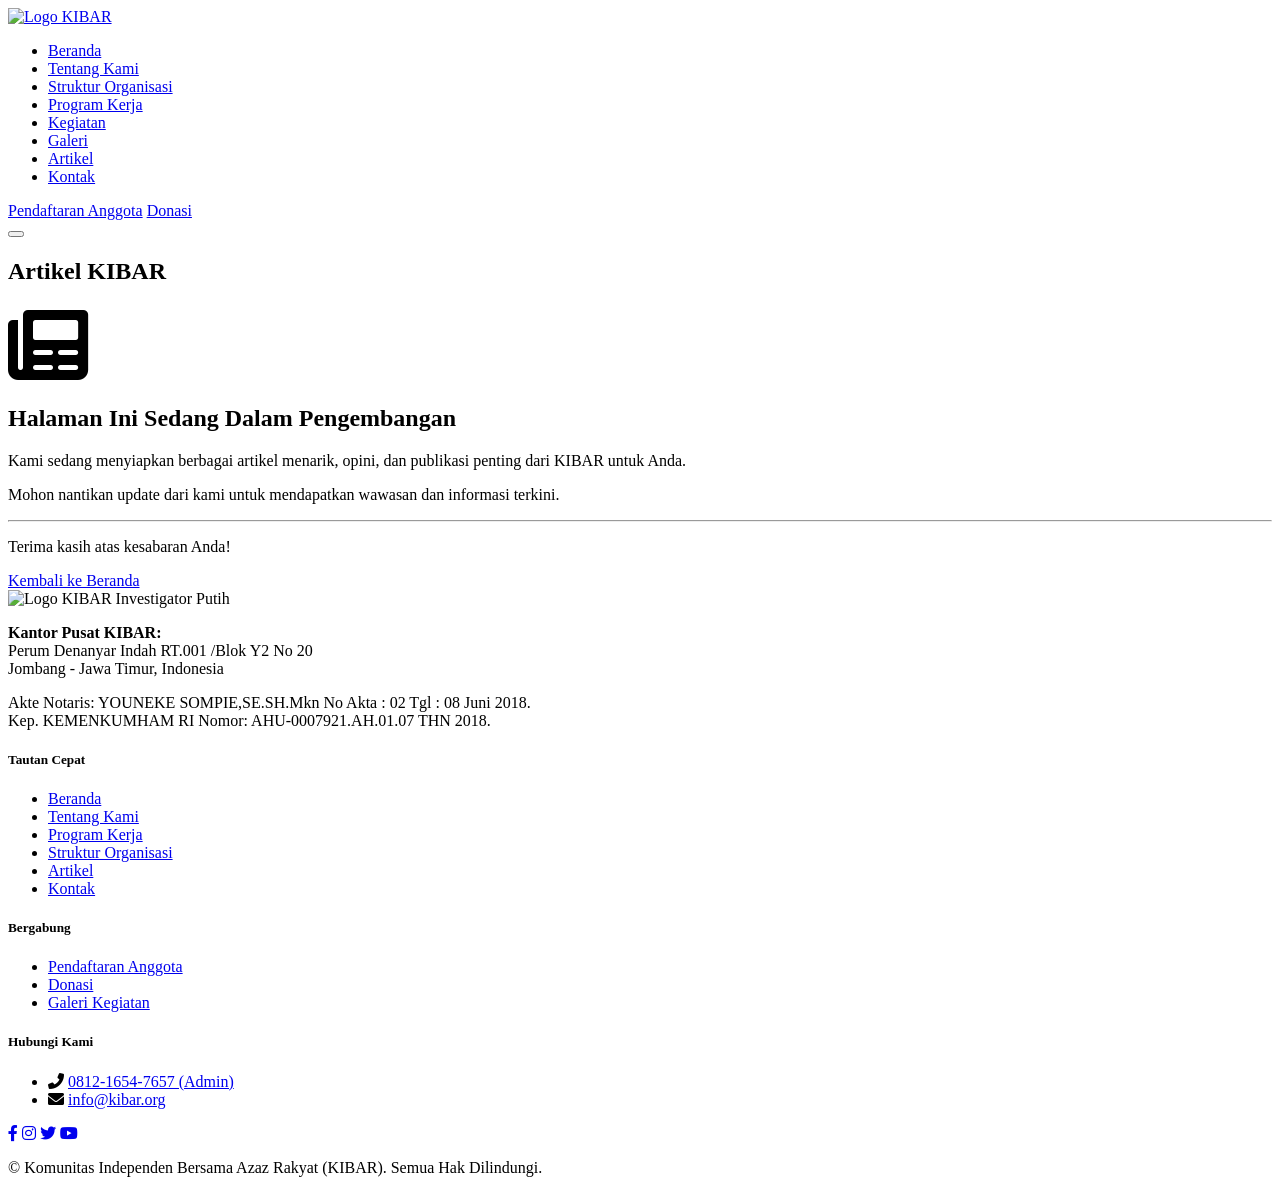
==== artikel.html @ 810286e6 "Add files via upload" ====
<!DOCTYPE html>
<html lang="id">
<head>
    <meta charset="UTF-8">
    <meta name="viewport" content="width=device-width, initial-scale=1.0">
    <title>Artikel KIBAR - (Segera Hadir)</title>
    <meta name="description" content="Halaman Artikel KIBAR akan segera diisi dengan tulisan, opini, dan publikasi terkait isu-isu strategis dan kegiatan kami.">
    <meta name="keywords" content="Artikel KIBAR, Publikasi KIBAR, Opini KIBAR, Berita Ormas, Segera Hadir">
    
    <!-- Google Fonts -->
    <link href="https://fonts.googleapis.com/css2?family=Montserrat:wght@700;800&family=Open+Sans:wght@400;600;700&display=swap" rel="stylesheet">
    <!-- Font Awesome untuk Ikon -->
    <link rel="stylesheet" href="https://cdnjs.cloudflare.com/ajax/libs/font-awesome/6.0.0-beta3/css/all.min.css">
    
    <!-- Style Kustom Anda -->
    <link rel="stylesheet" href="css/style.css">
    
    <!-- Favicon -->
    <link rel="icon" href="images/logo/kibar-favicon.png" type="image/png"> 
</head>
<body>
    <header class="site-header">
        <div class="container header-container">
            <div class="logo">
                <a href="index.html">
                    <img src="images/logo/logo-kibar.webp" alt="Logo KIBAR">
                </a>
            </div>
            <nav class="main-navigation">
                <ul>
                    <li><a href="index.html">Beranda</a></li>
                    <li><a href="tentang-kami.html">Tentang Kami</a></li>
                    <li><a href="struktur-organisasi.html">Struktur Organisasi</a></li>
                    <li><a href="program-kerja.html">Program Kerja</a></li>
                    <li><a href="kegiatan.html">Kegiatan</a></li>
                    <li><a href="galeri.html">Galeri</a></li>
                    <li><a href="artikel.html" class="active">Artikel</a></li>
                    <li><a href="kontak.html">Kontak</a></li>
                </ul>
            </nav>
            <div class="header-actions">
                <a href="pendaftaran.html" class="btn btn-primary">Pendaftaran Anggota</a>
                <a href="donasi.html" class="btn btn-secondary">Donasi</a>
            </div>
            <button class="mobile-menu-toggle" aria-label="Toggle Menu" aria-expanded="false">
                <span class="hamburger-bar"></span>
                <span class="hamburger-bar"></span>
                <span class="hamburger-bar"></span>
            </button>
        </div>
    </header>

    <main>
        <section class="page-banner-section">
            <div class="container">
                <h1 class="page-title">Artikel KIBAR</h1>
            </div>
        </section>

        <section class="coming-soon-section section-padding">
            <div class="container text-center">
                <div class="coming-soon-content">
                    <i class="fas fa-newspaper fa-5x kibar-gold-icon mb-4"></i> 
                    <h2>Halaman Ini Sedang Dalam Pengembangan</h2>
                    <p class="lead">Kami sedang menyiapkan berbagai artikel menarik, opini, dan publikasi penting dari KIBAR untuk Anda.</p>
                    <p>Mohon nantikan update dari kami untuk mendapatkan wawasan dan informasi terkini.</p>
                    <hr class="my-4">
                    <p>Terima kasih atas kesabaran Anda!</p>
                    <a href="index.html" class="btn btn-primary mt-4">Kembali ke Beranda</a>
                </div>
            </div>
        </section>
    </main>

    <footer class="site-footer section-padding-top">
        <!-- Konten Footer sama seperti di index.html -->
        <div class="container">
            <div class="row">
                <div class="col-lg-4 col-md-12 footer-col footer-about">
                    <img src="images/slogan-kibar.webp" alt="Logo KIBAR Investigator Putih" class="footer-logo">
                    <p class="footer-address">
                        <strong>Kantor Pusat KIBAR:</strong><br>
                        Perum Denanyar Indah RT.001 /Blok Y2 No 20<br>
                        Jombang - Jawa Timur, Indonesia
                    </p>
                     <p class="footer-legal-info">
                        Akte Notaris: YOUNEKE SOMPIE,SE.SH.Mkn No Akta : 02 Tgl : 08 Juni 2018.<br>
                        Kep. KEMENKUMHAM RI Nomor: AHU-0007921.AH.01.07 THN 2018.
                    </p>
                </div>
                <div class="col-lg-2 col-md-4 col-6 footer-col">
                    <h5 class="footer-widget-title">Tautan Cepat</h5>
                    <ul class="footer-links">
                        <li><a href="index.html">Beranda</a></li>
                        <li><a href="tentang-kami.html">Tentang Kami</a></li>
                        <li><a href="program-kerja.html">Program Kerja</a></li>
                        <li><a href="struktur-organisasi.html">Struktur Organisasi</a></li>
                        <li><a href="artikel.html">Artikel</a></li>
                        <li><a href="kontak.html">Kontak</a></li>
                    </ul>
                </div>
                <div class="col-lg-3 col-md-4 col-6 footer-col">
                     <h5 class="footer-widget-title">Bergabung</h5>
                     <ul class="footer-links">
                        <li><a href="pendaftaran.html">Pendaftaran Anggota</a></li>
                        <li><a href="donasi.html">Donasi</a></li>
                        <li><a href="galeri.html">Galeri Kegiatan</a></li>
                    </ul>
                </div>
                <div class="col-lg-3 col-md-4 col-12 footer-col">
                    <h5 class="footer-widget-title">Hubungi Kami</h5>
                    <ul class="footer-contact-info">
                        <li><i class="fas fa-phone-alt"></i> <a href="https://wa.me/6281216547657">0812-1654-7657 (Admin)</a></li> 
                        <li><i class="fas fa-envelope"></i> <a href="mailto:info@kibar.org">info@kibar.org</a></li>
                    </ul>
                    <div class="footer-social-icons">
                        <a href="#" aria-label="Facebook KIBAR" target="_blank" rel="noopener noreferrer"><i class="fab fa-facebook-f"></i></a>
                        <a href="#" aria-label="Instagram KIBAR" target="_blank" rel="noopener noreferrer"><i class="fab fa-instagram"></i></a>
                        <a href="#" aria-label="Twitter KIBAR" target="_blank" rel="noopener noreferrer"><i class="fab fa-twitter"></i></a>
                        <a href="#" aria-label="YouTube KIBAR" target="_blank" rel="noopener noreferrer"><i class="fab fa-youtube"></i></a>
                    </div>
                </div>
            </div>
        </div>
        <div class="footer-bottom">
            <div class="container">
                <p class="text-center">© <span id="currentYear"></span> Komunitas Independen Bersama Azaz Rakyat (KIBAR). Semua Hak Dilindungi.</p>
            </div>
        </div>
    </footer>

    <script src="js/script.js"></script>
</body>
</html>
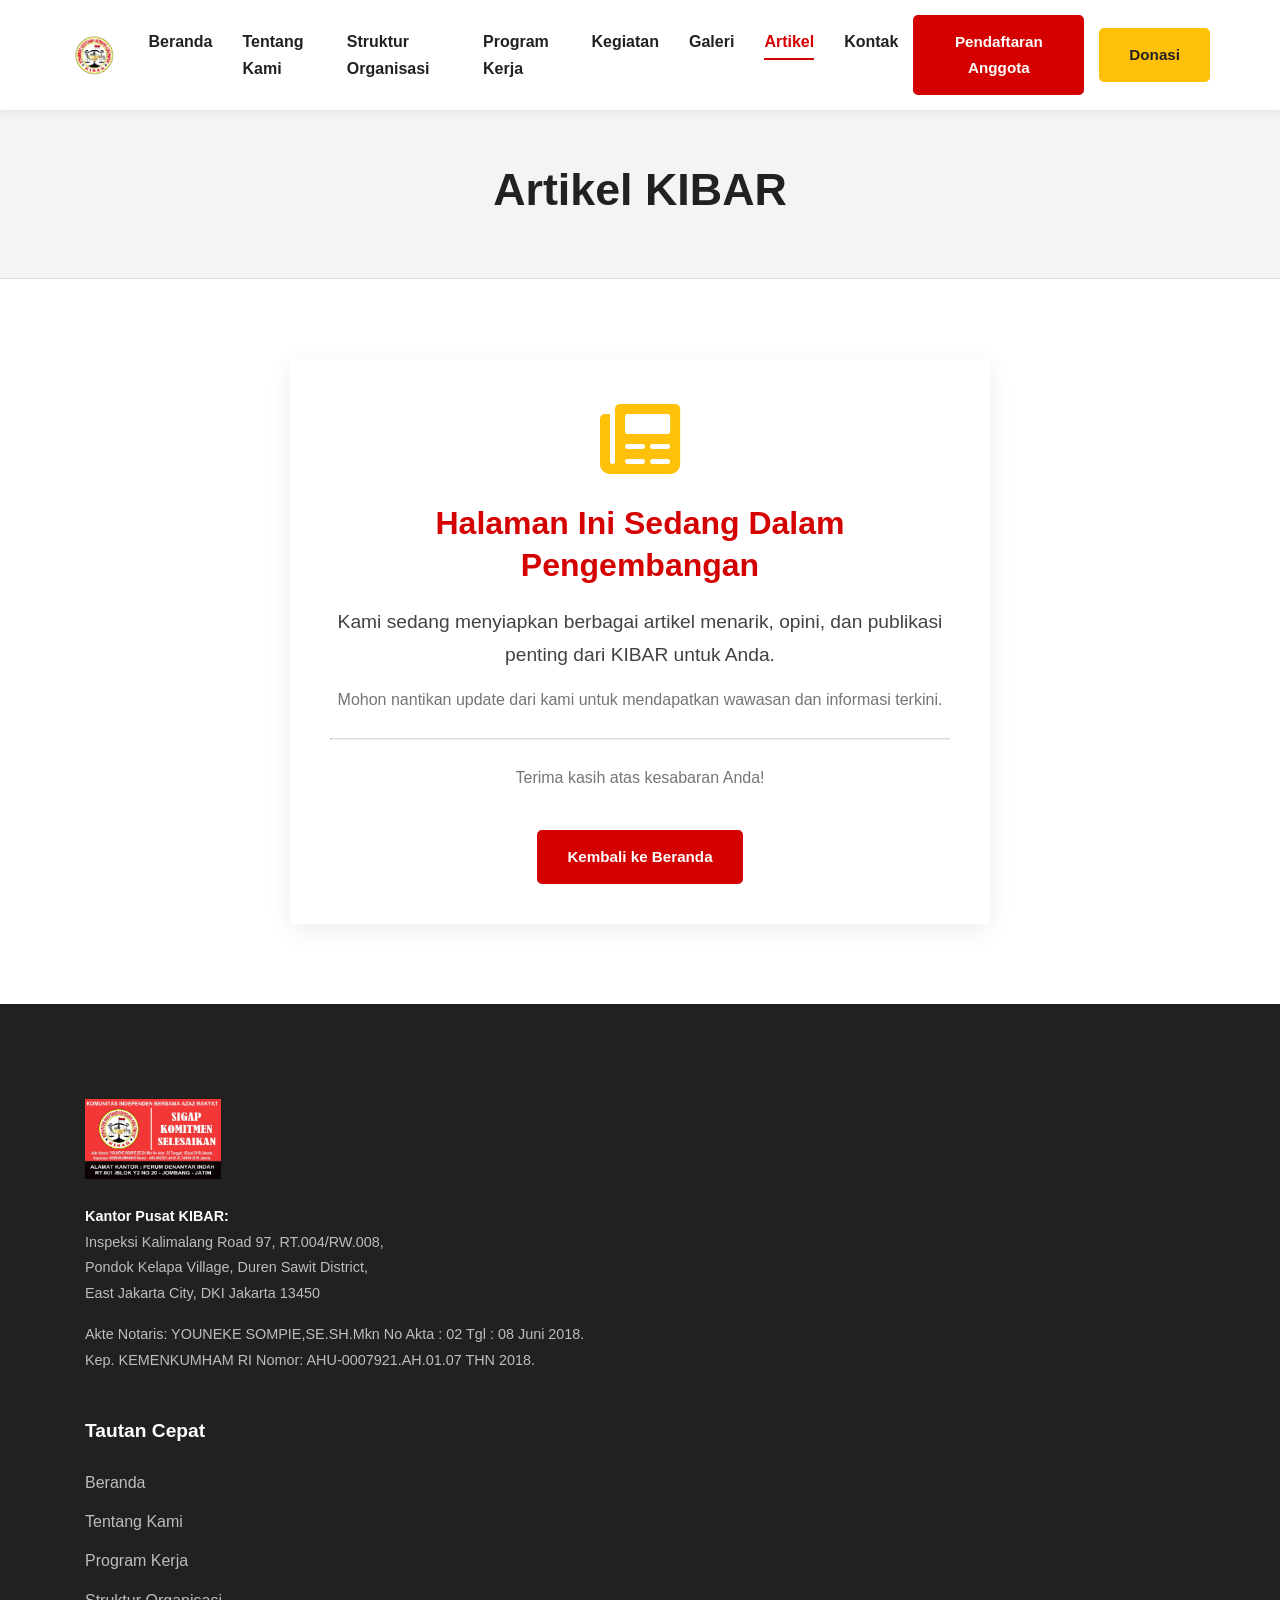
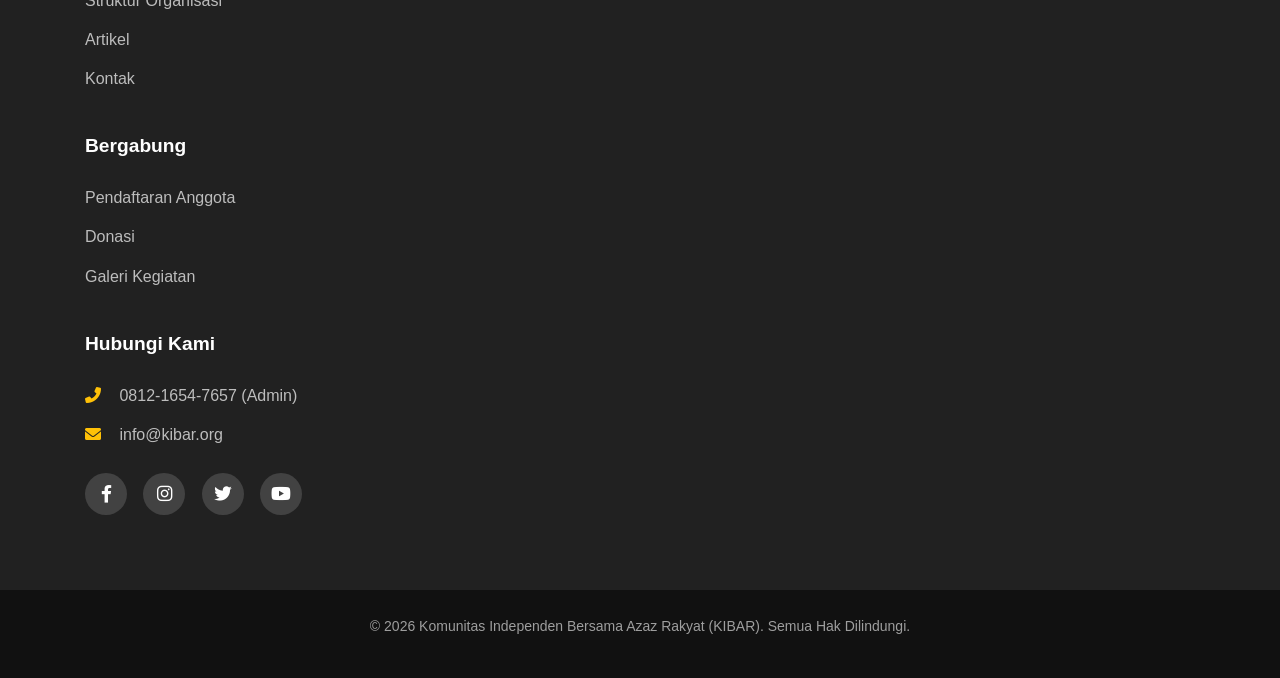
==== commit e2edda94: "Improve responsive design and add mobile optimizations" ====
--- a/artikel.html
+++ b/artikel.html
@@ -80,8 +80,9 @@
                     <img src="images/slogan-kibar.webp" alt="Logo KIBAR Investigator Putih" class="footer-logo">
                     <p class="footer-address">
                         <strong>Kantor Pusat KIBAR:</strong><br>
-                        Perum Denanyar Indah RT.001 /Blok Y2 No 20<br>
-                        Jombang - Jawa Timur, Indonesia
+                        Inspeksi Kalimalang Road 97, RT.004/RW.008,<br>
+                        Pondok Kelapa Village, Duren Sawit District,<br>
+                        East Jakarta City, DKI Jakarta 13450
                     </p>
                      <p class="footer-legal-info">
                         Akte Notaris: YOUNEKE SOMPIE,SE.SH.Mkn No Akta : 02 Tgl : 08 Juni 2018.<br>
--- a/css/style.css
+++ b/css/style.css
@@ -0,0 +1,1511 @@
+/* Global Resets & Variables */
+:root {
+    --kibar-red: #D50000;
+    --kibar-red-darker: #B80000; /* Untuk hover .btn-primary */
+    --kibar-gold: #FFC107;
+    --kibar-gold-rgb: 255, 193, 7; /* RGB untuk --kibar-gold, dipakai di box-shadow */
+    --kibar-gold-darker: #E0A800; /* Untuk hover .btn-secondary */
+    --kibar-black: #212121;
+    --kibar-dark-gray: #424242;
+    --kibar-medium-gray: #757575;
+    --kibar-light-gray: #f4f4f4;
+    --kibar-white: #FFFFFF;--kibar-red-rgb: 213, 0, 0; /* RGB untuk --kibar-red */
+
+    --font-heading: 'Montserrat', sans-serif;
+    --font-body: 'Open Sans', sans-serif;
+
+    --container-width: 1170px;
+    --border-radius: 5px;
+}
+
+*,
+*::before,
+*::after {
+    box-sizing: border-box;
+    margin: 0;
+    padding: 0;
+}
+
+html {
+    scroll-behavior: smooth;
+}
+
+body {
+    font-family: var(--font-body);
+    line-height: 1.7;
+    color: var(--kibar-dark-gray);
+    background-color: var(--kibar-white);
+    font-size: 16px;
+}
+
+h1, h2, h3, h4, h5, h6 {
+    font-family: var(--font-heading);
+    color: var(--kibar-black);
+    line-height: 1.3;
+    margin-bottom: 0.75em;
+}
+
+h1 { font-size: 3rem; }
+h2 { font-size: 2.25rem; } /* Section Title */
+h3 { font-size: 1.75rem; } /* Post Card Title */
+h4 { font-size: 1.25rem; } /* Subsection Title, Leader Name */
+
+p {
+    margin-bottom: 1em;
+}
+
+a {
+    color: var(--kibar-red);
+    text-decoration: none;
+    transition: color 0.3s ease;
+}
+a:hover {
+    color: var(--kibar-red-darker); /* Menggunakan variabel warna lebih gelap */
+    text-decoration: underline;
+}
+
+img {
+    max-width: 100%;
+    height: auto;
+    display: block;
+}
+
+ul {
+    list-style: none;
+}
+
+/* Utility Classes */
+.container {
+    width: 100%;
+    max-width: var(--container-width);
+    margin: 0 auto;
+    padding: 0 15px;
+}
+
+/* Flexbox-based Responsive Grid System */
+.row {
+    display: flex;
+    flex-wrap: wrap;
+    margin-left: -15px;
+    margin-right: -15px;
+}
+
+.row > [class*="col-"] {
+    padding-left: 15px;
+    padding-right: 15px;
+    width: 100%;
+}
+
+/* Desktop Grid (default) */
+.col-lg-8 { width: 66.666667%; }
+.col-lg-7 { width: 58.333333%; }
+.col-lg-5 { width: 41.666667%; }
+.col-lg-4 { width: 33.333333%; }
+.col-lg-3 { width: 25%; }
+.col-lg-2 { width: 16.666667%; }
+
+.col-md-7 { width: 58.333333%; }
+.col-md-6 { width: 50%; }
+.col-md-5 { width: 41.666667%; }
+.col-md-4 { width: 33.333333%; }
+
+.col-12 { width: 100%; }
+.col-6 { width: 50%; }
+
+/* Helper classes */
+.justify-content-center { justify-content: center; }
+
+.section-padding {
+    padding: 80px 0;
+}
+.section-padding-top {
+    padding-top: 80px;
+}
+
+.text-center {
+    text-align: center;
+}
+
+.kibar-gold-icon {
+    color: var(--kibar-gold) !important;
+}
+
+.mt-3 { margin-top: 20px !important; }
+.mt-4 { margin-top: 30px !important; }
+.mr-2 { margin-right: 10px !important; }
+
+.btn {
+    display: inline-block;
+    padding: 12px 28px;
+    font-family: var(--font-heading);
+    font-weight: 700;
+    text-align: center;
+    vertical-align: middle;
+    cursor: pointer;
+    border: 2px solid transparent;
+    border-radius: var(--border-radius);
+    transition: all 0.3s ease;
+    font-size: 0.95rem;
+    text-decoration: none !important;
+}
+.btn:hover {
+    transform: translateY(-2px);
+    box-shadow: 0 4px 10px rgba(0,0,0,0.1);
+}
+
+.btn-primary {
+    background-color: var(--kibar-red);
+    color: var(--kibar-white);
+    border-color: var(--kibar-red);
+}
+.btn-primary:hover {
+    background-color: var(--kibar-red-darker); /* PERBAIKAN */
+    border-color: var(--kibar-red-darker);   /* PERBAIKAN */
+    color: var(--kibar-white);
+}
+
+.btn-secondary {
+    background-color: var(--kibar-gold);
+    color: var(--kibar-black);
+    border-color: var(--kibar-gold);
+}
+.btn-secondary:hover {
+    background-color: var(--kibar-gold-darker); /* PERBAIKAN */
+    border-color: var(--kibar-gold-darker);   /* PERBAIKAN */
+    color: var(--kibar-black);
+}
+
+.btn-outline-light {
+    background-color: transparent;
+    color: var(--kibar-white);
+    border-color: var(--kibar-white);
+}
+.btn-outline-light:hover {
+    background-color: var(--kibar-white);
+    color: var(--kibar-black);
+}
+
+.btn-outline-primary {
+    background-color: transparent;
+    color: var(--kibar-red);
+    border-color: var(--kibar-red);
+}
+.btn-outline-primary:hover {
+    background-color: var(--kibar-red);
+    color: var(--kibar-white);
+}
+
+.btn-lg {
+    padding: 15px 35px;
+    font-size: 1.1rem;
+}
+
+/* Header */
+.site-header {
+    background-color: var(--kibar-white);
+    padding: 15px 0;
+    box-shadow: 0 2px 10px rgba(0,0,0,0.08);
+    position: sticky;
+    top: 0;
+    z-index: 1000;
+    width: 100%;
+}
+
+.header-container {
+    display: flex;
+    justify-content: space-between;
+    align-items: center;
+}
+
+.logo img {
+    max-height: 55px;
+}
+
+.main-navigation ul {
+    display: flex;
+}
+.main-navigation ul li {
+    margin-left: 30px;
+}
+.main-navigation ul li a {
+    color: var(--kibar-black);
+    font-weight: 600;
+    padding-bottom: 8px;
+    border-bottom: 2px solid transparent;
+    text-decoration: none;
+}
+.main-navigation ul li a:hover,
+.main-navigation ul li a.active {
+    color: var(--kibar-red);
+    border-bottom-color: var(--kibar-red);
+}
+
+.header-actions {
+    display: flex;
+    align-items: center;
+}
+.header-actions .btn {
+    margin-left: 15px;
+}
+
+.mobile-menu-toggle {
+    display: none;
+    background: none;
+    border: none;
+    cursor: pointer;
+    padding: 10px;
+}
+.hamburger-bar {
+    display: block;
+    width: 25px;
+    height: 3px;
+    background-color: var(--kibar-black);
+    margin: 5px 0;
+    transition: all 0.3s ease;
+}
+
+/* Hero Section */
+.hero-section {
+    background-image: url('../images/banner/hero-background.png');
+    background-size: cover;
+    background-position: center;
+    background-repeat: no-repeat;
+    height: 90vh;
+    min-height: 550px;
+    position: relative;
+    display: flex;
+    align-items: center;
+    justify-content: center;
+    text-align: center;
+    color: var(--kibar-white);
+}
+.hero-overlay {
+    position: absolute;
+    top: 0;
+    left: 0;
+    width: 100%;
+    height: 100%;
+    background-color: rgba(0, 0, 0, 0.6);
+    z-index: 1;
+}
+.hero-content {
+    position: relative;
+    z-index: 2;
+    padding: 20px;
+}
+.hero-title {
+    font-size: 3.5rem;
+    font-weight: 800;
+    margin-bottom: 25px;
+    line-height: 1.2;
+    color: var(--kibar-white);
+    text-shadow: 2px 2px 4px rgba(0,0,0,0.3);
+    text-transform: uppercase;
+    letter-spacing: 2px;
+}
+.hero-subtitle {
+    font-size: 1.25rem;
+    margin-bottom: 40px;
+    max-width: 750px;
+    margin-left: auto;
+    margin-right: auto;
+    line-height: 1.8;
+    color: rgba(255,255,255,0.9);
+}
+.hero-actions .btn {
+    margin: 0 10px;
+}
+
+/* About Short Section */
+.section-title {
+    font-size: 2.25rem;
+    color: var(--kibar-black);
+    margin-bottom: 50px;
+}
+.section-title.text-center {
+    margin-bottom: 60px;
+}
+.section-title.highlight {
+    color: var(--kibar-red);
+}
+
+.about-short-section {
+    background-color: var(--kibar-light-gray);
+}
+.row {
+    display: flex;
+    flex-wrap: wrap;
+    margin-left: -15px;
+    margin-right: -15px;
+}
+.col-md-7, .col-md-5, .col-lg-4, .col-md-6, .col-lg-2, .col-lg-3 {
+    padding-left: 15px;
+    padding-right: 15px;
+    margin-bottom: 30px;
+}
+.col-md-7 { width: calc(58.333333% - 30px); margin: 15px;}
+.col-md-5 { width: calc(41.666667% - 30px); margin: 15px;}
+
+
+.about-short-text p {
+    font-size: 1.05rem;
+}
+.subsection-title {
+    font-size: 1.5rem;
+    font-weight: 700;
+    margin-bottom: 25px;
+}
+.focus-list {
+    padding-left: 0;
+}
+.focus-list li {
+    display: flex;
+    align-items: center;
+    margin-bottom: 20px;
+    font-size: 1.05rem;
+}
+.focus-list i {
+    font-size: 1.5rem;
+    margin-right: 15px;
+    width: 30px;
+    text-align: center;
+}
+
+/* Key Leaders Section */
+.key-leaders-section {
+    background-color: var(--kibar-white);
+}
+.row.justify-content-center {
+    justify-content: center;
+}
+.col-lg-4 { width: calc(33.333333% - 30px); margin: 15px;}
+
+.leader-card {
+    background-color: var(--kibar-white);
+    border-radius: var(--border-radius);
+    box-shadow: 0 5px 20px rgba(0,0,0,0.07);
+    padding: 35px 30px;
+    text-align: center;
+    transition: transform 0.3s ease, box-shadow 0.3s ease;
+    height: 100%;
+}
+.leader-card:hover {
+    transform: translateY(-8px);
+    box-shadow: 0 10px 25px rgba(0,0,0,0.1);
+}
+.leader-photo {
+    width: 160px;
+    height: 160px;
+    border-radius: 50%;
+    overflow: hidden;
+    margin: 0 auto 25px auto;
+    border: 4px solid var(--kibar-gold);
+    box-shadow: 0 0 15px rgba(var(--kibar-gold-rgb), 0.5); /* PERBAIKAN: Menggunakan variabel RGB */
+}
+.leader-photo img {
+    width: 100%;
+    height: 100%;
+    object-fit: cover;
+}
+.leader-photo img.foto-ketum-adjusted {
+    object-position: center 20%;
+}
+.leader-photo img.foto-sekjen-adjusted {
+    object-position: center 10%;
+}
+.leader-name {
+    font-size: 1.4rem;
+    margin-bottom: 8px;
+    color: var(--kibar-black);
+}
+.leader-title {
+    font-size: 1rem;
+    color: var(--kibar-medium-gray);
+    margin-bottom: 0;
+}
+
+/* Latest Posts Section */
+.latest-posts-section {
+    background-color: var(--kibar-light-gray);
+}
+.post-card {
+    background-color: var(--kibar-white);
+    border-radius: var(--border-radius);
+    box-shadow: 0 5px 15px rgba(0,0,0,0.06);
+    overflow: hidden;
+    display: flex;
+    flex-direction: column;
+    height: 100%;
+    transition: transform 0.3s ease, box-shadow 0.3s ease;
+}
+.post-card:hover {
+    transform: translateY(-6px);
+    box-shadow: 0 8px 20px rgba(0,0,0,0.09);
+}
+.post-card-image-link {}
+.post-card-image {
+    width: 100%;
+    height: 220px;
+    object-fit: cover;
+}
+.post-card-content {
+    padding: 25px;
+    flex-grow: 1;
+    display: flex;
+    flex-direction: column;
+}
+.post-card-meta {
+    font-size: 0.875rem;
+    color: var(--kibar-medium-gray);
+    margin-bottom: 12px;
+}
+.post-card-category {
+    font-weight: 600;
+    color: var(--kibar-gold);
+}
+.post-card-title {
+    font-size: 1.3rem;
+    font-weight: 700;
+    color: var(--kibar-black);
+    margin-bottom: 12px;
+    line-height: 1.4;
+}
+.post-card-title a { color: inherit; }
+.post-card-title a:hover { color: var(--kibar-red); text-decoration: none; }
+.post-card-excerpt {
+    font-size: 0.95rem;
+    color: var(--kibar-dark-gray);
+    margin-bottom: 20px;
+    flex-grow: 1;
+}
+.post-card-readmore {
+    font-weight: 700;
+    color: var(--kibar-red);
+    text-decoration: none;
+    align-self: flex-start;
+}
+.post-card-readmore:hover {
+    text-decoration: underline;
+}
+
+/* Partners Section */
+.partners-section {
+    background-color: var(--kibar-white);
+}
+.partner-carousel {
+    /* Properti flexbox dikomentari/dihapus agar Tiny Slider mengambil alih */
+    /* display: flex; */
+    /* flex-wrap: wrap; */
+    /* justify-content: center; */
+    /* align-items: center; */
+    /* gap: 50px; */ /* Jarak akan diatur oleh 'gutter' Tiny Slider */
+}
+.partner-logo-slide img {
+    max-height: 70px;
+    max-width: 160px;
+    opacity: 0.65;
+    filter: grayscale(80%);
+    transition: all 0.3s ease;
+    margin: 0 auto; /* Agar logo di tengah jika lebar slide lebih besar dari logo */
+}
+.partner-logo-slide img:hover {
+    opacity: 1;
+    filter: grayscale(0%);
+    transform: scale(1.05);
+}
+
+/* Footer */
+.site-footer {
+    background-color: var(--kibar-black);
+    color: #BDBDBD;
+    padding-bottom: 0;
+}
+.col-lg-2 { width: calc(16.666667% - 30px); margin: 15px;}
+.col-lg-3 { width: calc(25% - 30px); margin: 15px;}
+.col-md-12 { width: calc(100% - 30px); margin: 15px;}
+
+.footer-logo {
+    max-height: 80px;
+    margin-bottom: 25px;
+}
+.footer-about p, .footer-address, .footer-legal-info {
+    font-size: 0.9rem;
+    line-height: 1.8;
+    margin-bottom: 15px;
+}
+.footer-address strong { color: var(--kibar-white); }
+.footer-widget-title {
+    font-size: 1.2rem;
+    color: var(--kibar-white);
+    margin-bottom: 25px;
+    font-weight: 700;
+}
+.footer-links, .footer-contact-info { padding-left: 0; }
+.footer-links li, .footer-contact-info li { margin-bottom: 12px; }
+.footer-links li a, .footer-contact-info li a {
+    color: #BDBDBD;
+    text-decoration: none;
+}
+.footer-links li a:hover, .footer-contact-info li a:hover {
+    color: var(--kibar-gold);
+    text-decoration: none;
+}
+.footer-contact-info i {
+    margin-right: 10px;
+    color: var(--kibar-gold);
+    width: 20px;
+}
+.footer-social-icons { margin-top: 25px; }
+.footer-social-icons a {
+    display: inline-flex;
+    justify-content: center;
+    align-items: center;
+    width: 42px;
+    height: 42px;
+    border-radius: 50%;
+    background-color: var(--kibar-dark-gray);
+    color: var(--kibar-white);
+    margin-right: 12px;
+    font-size: 1.1rem;
+    transition: background-color 0.3s ease, transform 0.3s ease;
+    text-decoration: none;
+}
+.footer-social-icons a:hover {
+    background-color: var(--kibar-red);
+    transform: translateY(-3px);
+}
+.footer-bottom {
+    background-color: #111111;
+    padding: 25px 0;
+    margin-top: 60px;
+    font-size: 0.875rem;
+    color: #9E9E9E;
+}
+/*--------------------------------------------------------------
+# Halaman Tentang Kami & Konten Umum Halaman Dalam
+--------------------------------------------------------------*/
+.page-banner-section {
+    background-color: var(--kibar-light-gray); /* Atau warna lain / gambar banner */
+    padding: 50px 0;
+    text-align: center;
+    border-bottom: 1px solid #e0e0e0;
+}
+
+.page-banner-section .page-title {
+    font-size: 2.8rem;
+    color: var(--kibar-black);
+    margin-bottom: 10px;
+}
+
+.page-banner-section .page-subtitle {
+    font-size: 1.1rem;
+    color: var(--kibar-medium-gray);
+    margin-bottom: 0;
+}
+/* Penyesuaian untuk .page-banner-section jika ada gambar */
+.page-banner-section .container {
+    display: flex;
+    flex-direction: column;
+    align-items: center;
+}
+
+.page-banner-image {
+    max-width: 100%;
+    height: auto;
+    margin-top: 20px;
+    /* ... (opsional style lain) ... */
+}
+
+.content-section .main-content {
+    padding-right: 30px; /* Memberi jarak dengan sidebar */
+}
+
+.page-content .content-block {
+    margin-bottom: 45px;
+    padding-bottom: 30px;
+    border-bottom: 1px dashed #ddd; /* Pemisah antar blok konten */
+}
+.page-content .content-block:last-child {
+    margin-bottom: 0;
+    padding-bottom: 0;
+    border-bottom: none;
+}
+
+.content-block-title {
+    font-size: 1.8rem; /* Lebih kecil dari section-title utama */
+    color: var(--kibar-red);
+    margin-bottom: 25px;
+    padding-bottom: 10px;
+    border-bottom: 2px solid var(--kibar-gold);
+    display: inline-block;
+}
+
+.content-block p,
+.content-block ul li {
+    font-size: 1rem;
+    line-height: 1.8;
+    color: var(--kibar-dark-gray);
+}
+.content-block ul {
+    list-style: disc;
+    padding-left: 25px;
+    margin-top: 15px;
+}
+.content-block ul li {
+    margin-bottom: 8px;
+}
+
+.placeholder-content {
+    background-color: #f9f9f9;
+    border-left: 4px solid var(--kibar-gold);
+    padding: 20px;
+    border-radius: var(--border-radius);
+}
+.placeholder-content p.text-muted {
+    font-size: 0.9rem;
+}
+
+.core-values {
+    display: flex;
+    flex-wrap: wrap;
+    gap: 30px; /* Jarak antar item nilai inti */
+    margin-top: 20px;
+}
+.value-item {
+    flex: 1;
+    min-width: 250px; /* Agar tidak terlalu kecil di layar besar */
+    text-align: center;
+    padding: 25px;
+    background-color: var(--kibar-light-gray);
+    border-radius: var(--border-radius);
+    border: 1px solid #e0e0e0;
+}
+.value-item i {
+    font-size: 2.5rem;
+    margin-bottom: 15px;
+    display: block;
+}
+.kibar-red-icon { /* Jika ingin ikon nilai inti berwarna merah */
+    color: var(--kibar-red);
+}
+.value-item h3 {
+    font-size: 1.4rem;
+    color: var(--kibar-black);
+    margin-bottom: 10px;
+}
+.value-item p {
+    font-size: 0.95rem;
+    color: var(--kibar-medium-gray);
+    margin-bottom: 0;
+}
+/*--------------------------------------------------------------
+# Halaman Coming Soon
+--------------------------------------------------------------*/
+.coming-soon-section {
+    min-height: 60vh; /* Memberi tinggi minimal agar konten di tengah layar */
+    display: flex;
+    align-items: center;
+    justify-content: center;
+}
+
+.coming-soon-content {
+    background-color: var(--kibar-white); /* Atau var(--kibar-light-gray) jika ingin sedikit beda */
+    padding: 40px;
+    border-radius: var(--border-radius);
+    box-shadow: 0 5px 25px rgba(0,0,0,0.08);
+    max-width: 700px; /* Agar tidak terlalu lebar di layar besar */
+    margin: 0 auto;
+}
+
+.coming-soon-content h2 {
+    font-size: 2rem;
+    color: var(--kibar-red);
+    margin-bottom: 20px;
+}
+
+.coming-soon-content .lead {
+    font-size: 1.2rem;
+    color: var(--kibar-dark-gray);
+    margin-bottom: 15px;
+}
+
+.coming-soon-content p {
+    font-size: 1rem;
+    color: var(--kibar-medium-gray);
+    margin-bottom: 15px;
+}
+
+.coming-soon-content .mb-4 { /* Untuk ikon */
+    margin-bottom: 1.5rem !important;
+}
+
+.coming-soon-content .my-4 { /* Untuk garis <hr> */
+    margin-top: 1.5rem !important;
+    margin-bottom: 1.5rem !important;
+    border-top: 1px solid #ddd;
+}
+
+.coming-soon-content .mt-4 { /* Untuk tombol */
+    margin-top: 1.5rem !important;
+}
+/*--------------------------------------------------------------
+# Halaman Program Kerja
+--------------------------------------------------------------*/
+.program-kerja-section .section-intro {
+    max-width: 800px;
+    margin-left: auto;
+    margin-right: auto;
+}
+.program-kerja-section .section-intro p {
+    font-size: 1.1rem;
+    color: var(--kibar-medium-gray);
+}
+
+.program-cards-container {
+    display: grid;
+    grid-template-columns: repeat(auto-fill, minmax(320px, 1fr)); /* Grid responsif */
+    gap: 30px; /* Jarak antar kartu */
+}
+
+.program-card {
+    background-color: var(--kibar-white);
+    border: 1px solid #e0e0e0;
+    border-radius: var(--border-radius);
+    box-shadow: 0 4px 12px rgba(0,0,0,0.07);
+    display: flex;
+    flex-direction: column;
+    transition: transform 0.3s ease, box-shadow 0.3s ease;
+}
+
+.program-card:hover {
+    transform: translateY(-5px);
+    box-shadow: 0 8px 20px rgba(0,0,0,0.1);
+}
+
+.program-card .card-title {
+    background-color: var(--kibar-red);
+    color: var(--kibar-white);
+    font-size: 1.4rem;
+    padding: 18px 25px;
+    margin-bottom: 0;
+    border-top-left-radius: var(--border-radius);
+    border-top-right-radius: var(--border-radius);
+    font-weight: 700;
+}
+
+.program-card .card-content {
+    padding: 25px;
+    flex-grow: 1; /* Agar konten mengisi ruang kartu */
+}
+
+.program-card .card-content p strong { /* Untuk label "Fungsi:" */
+    color: var(--kibar-black);
+    font-weight: 700;
+}
+.program-card .card-content p {
+    font-size: 0.95rem;
+    line-height: 1.7;
+    margin-bottom: 15px;
+}
+
+.program-card .program-details {
+    margin-top: 20px;
+    padding-top: 20px;
+    border-top: 1px dashed #ddd;
+}
+
+.program-card .program-details h4 {
+    font-size: 1.1rem;
+    color: var(--kibar-black);
+    font-weight: 600;
+    margin-bottom: 10px;
+}
+
+.program-card .program-details ul {
+    list-style: disc;
+    padding-left: 20px;
+    margin-bottom: 20px;
+}
+.program-card .program-details ul li {
+    font-size: 0.9rem;
+    line-height: 1.6;
+    margin-bottom: 6px;
+    color: var(--kibar-dark-gray);
+}
+.program-card .program-details p { /* Untuk program jangka panjang yang bukan list */
+    font-size: 0.9rem;
+    line-height: 1.6;
+    color: var(--kibar-dark-gray);
+}
+/*--------------------------------------------------------------
+# Halaman Kontak
+--------------------------------------------------------------*/
+.contact-section .section-subtitle {
+    font-size: 1.8rem;
+    color: var(--kibar-red);
+    margin-bottom: 30px;
+    padding-bottom: 10px;
+    border-bottom: 2px solid var(--kibar-gold);
+    display: inline-block;
+}
+
+.contact-details .contact-item {
+    display: flex;
+    align-items: flex-start; /* Agar ikon dan teks sejajar atas */
+    margin-bottom: 25px;
+}
+
+.contact-details .contact-icon {
+    font-size: 1.8rem;
+    color: var(--kibar-red);
+    margin-right: 20px;
+    width: 30px; /* Lebar tetap untuk ikon */
+    text-align: center;
+    margin-top: 5px; /* Sedikit turun agar sejajar dengan teks */
+}
+
+.contact-details .contact-text h4 {
+    font-size: 1.1rem;
+    color: var(--kibar-black);
+    margin-bottom: 5px;
+    font-weight: 600;
+}
+
+.contact-details .contact-text p {
+    font-size: 1rem;
+    color: var(--kibar-dark-gray);
+    margin-bottom: 0;
+    line-height: 1.7;
+}
+.contact-details .contact-text p a {
+    color: var(--kibar-dark-gray);
+}
+.contact-details .contact-text p a:hover {
+    color: var(--kibar-red);
+}
+
+.contact-social-icons .subsection-title-sm {
+    font-size: 1.1rem;
+    font-weight: 600;
+    color: var(--kibar-black);
+    margin-bottom: 15px;
+}
+.contact-social-icons a { /* Menggunakan style yang mirip dengan footer */
+    display: inline-flex;
+    justify-content: center;
+    align-items: center;
+    width: 40px;
+    height: 40px;
+    border-radius: 50%;
+    background-color: var(--kibar-light-gray);
+    color: var(--kibar-black);
+    margin-right: 10px;
+    font-size: 1rem;
+    transition: background-color 0.3s ease, color 0.3s ease, transform 0.3s ease;
+    text-decoration: none;
+    border: 1px solid #ddd;
+}
+.contact-social-icons a:hover {
+    background-color: var(--kibar-red);
+    color: var(--kibar-white);
+    transform: translateY(-2px);
+    border-color: var(--kibar-red);
+}
+
+
+/* Formulir Kontak */
+.contact-form .form-group {
+    margin-bottom: 25px;
+}
+.contact-form label {
+    display: block;
+    margin-bottom: 8px;
+    font-weight: 600;
+    color: var(--kibar-black);
+    font-size: 0.95rem;
+}
+.contact-form .required-field {
+    color: var(--kibar-red);
+}
+.contact-form .form-control {
+    width: 100%;
+    padding: 12px 15px;
+    border: 1px solid #ccc;
+    border-radius: var(--border-radius);
+    font-size: 1rem;
+    font-family: var(--font-body);
+    color: var(--kibar-dark-gray);
+    transition: border-color 0.3s ease, box-shadow 0.3s ease;
+}
+.contact-form .form-control:focus {
+    border-color: var(--kibar-red);
+    box-shadow: 0 0 0 0.2rem rgba(var(--kibar-red-rgb, 213, 0, 0), 0.25); /* Tambahkan --kibar-red-rgb di :root jika belum ada */
+    outline: none;
+}
+.contact-form textarea.form-control {
+    resize: vertical; /* Izinkan resize vertikal saja */
+    min-height: 120px;
+}
+.contact-form .text-right { /* Untuk tombol kirim */
+    text-align: right;
+}
+.contact-form .btn-primary {
+    padding: 12px 30px;
+}
+
+/* Untuk Netlify Honeypot */
+.d-none {
+    display: none !important;
+}
+
+/* Peta Responsif */
+.map-responsive-wrapper {
+    overflow: hidden;
+    padding-bottom: 56.25%; /* Rasio aspek 16:9 (tinggi / lebar) */
+    position: relative;
+    height: 0;
+    border-radius: var(--border-radius);
+    box-shadow: 0 4px 15px rgba(0,0,0,0.1);
+}
+.map-responsive-wrapper iframe {
+    left: 0;
+    top: 0;
+    height: 100%;
+    width: 100%;
+    position: absolute;
+}
+
+/* Penyesuaian kolom di contact-section pada layar kecil */
+@media (max-width: 991.98px) {
+    .contact-info-column, .contact-form-column {
+        width: 100%; /* Agar full width di mobile */
+    }
+    .contact-info-column {
+        text-align: center; /* Pusatkan info kontak di mobile */
+    }
+    .contact-details .contact-item {
+        justify-content: center; /* Pusatkan item kontak */
+        text-align: left; /* Teks tetap rata kiri */
+    }
+    .contact-social-icons {
+        text-align: center;
+    }
+}
+
+/* Styling untuk tabel responsif (data-label) */
+@media screen and (max-width: 767.98px) {
+.program-cards-container {
+    grid-template-columns: 1fr; /* 1 kolom di mobile */
+}
+.program-card .card-title {
+    font-size: 1.3rem;
+    padding: 15px 20px;
+}
+.program-card .card-content {
+    padding: 20px;
+}
+
+    /* Khusus untuk kolom "No" jika ingin labelnya tidak terlalu memakan tempat atau berbeda */
+    .program-kerja-table td[data-label="No"] {
+        padding-left: 15px; /* Kurangi padding kiri jika label "No:" pendek */
+        text-align: left; /* Konten nomor rata kiri */
+    }
+    .program-kerja-table td[data-label="No"]::before {
+        width: auto; /* Biarkan lebar label "No:" menyesuaikan isinya */
+        /* Atau jika tidak ingin menampilkan label "No:" sama sekali: display: none; */
+    }
+}
+
+/* Sidebar */
+.sidebar {
+    /* Styling untuk sidebar jika diperlukan lebih lanjut */
+}
+.widget {
+    background-color: var(--kibar-light-gray);
+    padding: 25px;
+    border-radius: var(--border-radius);
+    margin-bottom: 30px;
+    box-shadow: 0 2px 8px rgba(0,0,0,0.05);
+}
+.widget-title {
+    font-size: 1.3rem;
+    color: var(--kibar-black);
+    margin-bottom: 20px;
+    padding-bottom: 10px;
+    border-bottom: 1px solid #ddd;
+}
+.widget ul.styled-list {
+    list-style: none;
+    padding-left: 0;
+}
+.widget ul.styled-list li {
+    padding: 8px 0 8px 25px;
+    position: relative;
+    border-bottom: 1px dashed #e0e0e0;
+    font-size: 0.95rem;
+}
+.widget ul.styled-list li:last-child {
+    border-bottom: none;
+}
+.widget ul.styled-list li::before {
+    content: "\f054"; /* Font Awesome Angle Right */
+    font-family: "Font Awesome 6 Free";
+    font-weight: 900; /* Solid icon */
+    color: var(--kibar-gold);
+    position: absolute;
+    left: 0;
+    top: 50%;
+    transform: translateY(-50%);
+    font-size: 0.8rem;
+}
+.widget .btn-sm { /* Ukuran tombol lebih kecil untuk sidebar */
+    padding: 8px 15px;
+    font-size: 0.85rem;
+}
+
+.legal-basis-list {
+    background-color: #fdfdfd;
+    padding: 30px;
+    border: 1px solid #eee;
+    border-radius: var(--border-radius);
+}
+.legal-basis-list ul {
+    list-style-type: decimal; /* Menggunakan nomor untuk dasar hukum */
+    padding-left: 30px;
+}
+.legal-basis-list ul li {
+    margin-bottom: 10px;
+}
+
+/* Penyesuaian untuk kolom di .content-section pada layar kecil */
+@media (max-width: 991.98px) {
+    .content-section .main-content {
+        padding-right: 0;
+        margin-bottom: 40px; /* Jarak antara konten utama dan sidebar jika stack */
+    }
+    .col-lg-8, .col-lg-4 { /* Agar full width di mobile */
+        width: 100%; 
+        margin-left: 0;
+        margin-right: 0;
+    }
+    .core-values {
+        flex-direction: column; /* Stack nilai inti di mobile */
+    }
+    .value-item {
+        min-width: auto; /* Hapus min-width di mobile */
+    }
+}
+
+
+/* ==========================================================================
+   Responsive Media Queries - START
+   ========================================================================== */
+
+/* Tablet (768px - 991px) */
+@media (max-width: 991.98px) {
+    /* Pengaturan Umum untuk Kolom di Tablet */
+    .col-md-7, .col-md-5, .col-lg-4, .col-md-6, .col-lg-2, .col-lg-3,
+    .col-lg-8, .col-lg-4 {
+        width: calc(50% - 30px);
+        margin-left: 15px;
+        margin-right: 15px;
+        margin-bottom: 30px;
+    }
+    .col-md-7:last-child, .col-md-5:last-child, 
+    .col-lg-4:last-child, .col-md-6:last-child, 
+    .col-lg-2:last-child, .col-lg-3:last-child,
+    .col-lg-8:last-child, .col-lg-4:last-child {
+        margin-bottom: 0;
+    }
+
+    /* Tombol Toggle Menu Mobile */
+    .mobile-menu-toggle {
+        display: block;
+        z-index: 1001;
+        min-width: 44px; /* Touch-friendly */
+        min-height: 44px; /* Touch-friendly */
+    }
+    .mobile-menu-toggle.active .hamburger-bar:nth-child(1) {
+        transform: translateY(8px) rotate(45deg);
+    }
+    .mobile-menu-toggle.active .hamburger-bar:nth-child(2) {
+        opacity: 0;
+    }
+    .mobile-menu-toggle.active .hamburger-bar:nth-child(3) {
+        transform: translateY(-8px) rotate(-45deg);
+    }
+
+    /* Kontainer Tombol Aksi Header (.header-actions) untuk Mobile */
+    .header-actions {
+        display: none;
+        flex-direction: column;
+        position: absolute;
+        top: 100%;
+        left: 0;
+        width: 100%;
+        background-color: var(--kibar-white);
+        box-shadow: 0 5px 10px rgba(0,0,0,0.08);
+        padding: 10px 0;
+        z-index: 1000;
+    }
+    .header-actions.active {
+        display: flex;
+    }
+    .header-actions .btn {
+        display: block;
+        width: calc(100% - 40px);
+        margin: 8px 20px;
+        text-align: center;
+        min-height: 44px; /* Touch-friendly */
+        line-height: 44px; /* Vertically center text */
+    }
+    .header-actions .btn:not(:last-child) {
+        border-bottom: 1px solid var(--kibar-light-gray);
+        padding-bottom: 16px;
+        margin-bottom: 8px; 
+    }
+     .header-actions .btn:last-child {
+        margin-top: 8px;
+    }
+
+    /* Navigasi Utama (.main-navigation) untuk Mobile */
+    .main-navigation {
+        display: none;
+        flex-direction: column;
+        position: absolute;
+        top: 100%;
+        left: 0;
+        width: 100%;
+        background-color: var(--kibar-white);
+        box-shadow: 0 8px 10px rgba(0,0,0,0.1);
+        z-index: 999;
+        padding: 0;
+        max-height: calc(100vh - 85px);
+        overflow-y: auto;
+    }
+    .main-navigation.active {
+        display: flex;
+        padding-top: 120px; /* Space for header actions */
+    }
+    .main-navigation ul {
+        flex-direction: column;
+        width: 100%;
+    }
+    .main-navigation ul li {
+        margin-left: 0;
+        text-align: center;
+    }
+    .main-navigation ul li a {
+        display: block;
+        padding: 15px 20px; /* Touch-friendly padding */
+        min-height: 44px; /* Touch-friendly tap target */
+        border-bottom: 1px solid var(--kibar-light-gray);
+    }
+    .main-navigation ul li:last-child a {
+        border-bottom: none;
+    }
+
+    /* Penyesuaian Hero Section untuk Tablet */
+    .hero-section {
+        height: 70vh;
+        min-height: 450px;
+    }
+    .hero-title { font-size: 2.8rem; }
+    .hero-subtitle { font-size: 1.1rem; }
+    
+    /* Penyesuaian Layout Konten Halaman Dalam */
+    .content-section .main-content {
+        padding-right: 0;
+        margin-bottom: 40px; 
+    }
+    .core-values {
+        flex-direction: column; 
+    }
+    .value-item {
+        min-width: auto; 
+    }
+
+    /* Penyesuaian Lainnya */
+    .about-short-text, .about-short-focus { text-align: center; }
+    .focus-list li { justify-content: center; }
+    .focus-list i { margin-right: 10px;}
+
+    .footer-col { 
+        text-align: center; 
+        margin-bottom: 30px;
+    }
+    .footer-col:last-child {
+        margin-bottom: 0;
+    }
+    .footer-social-icons { 
+        justify-content: center; 
+        display: flex; 
+    }
+
+    /* Penyesuaian untuk Halaman Kontak di Tablet */
+    .contact-info-column {
+        text-align: center; 
+    }
+    .contact-details .contact-item {
+        justify-content: center; 
+        text-align: left; 
+    }
+    .contact-social-icons {
+        text-align: center;
+    }
+    
+    /* Penyesuaian untuk Kartu Program Kerja di Tablet */
+    .program-cards-container {
+        grid-template-columns: repeat(auto-fill, minmax(280px, 1fr));
+    }
+    .program-card .card-title {
+        font-size: 1.3rem;
+        padding: 15px 20px;
+    }
+    .program-card .card-content {
+        padding: 20px;
+    }
+}
+
+/* Mobile (< 768px) */
+@media (max-width: 767.98px) {
+    /* Semua kolom jadi full width */
+    .col-md-7, .col-md-5, .col-lg-4, .col-md-6, .col-lg-2, .col-lg-3,
+    .col-lg-8, .col-lg-4, .col-md-4, .col-6 {
+        width: calc(100% - 30px);
+        margin-left: 15px;
+        margin-right: 15px;
+        margin-bottom: 20px;
+    }
+    .col-md-7:last-child, .col-md-5:last-child, 
+    .col-lg-4:last-child, .col-md-6:last-child, 
+    .col-lg-2:last-child, .col-lg-3:last-child,
+    .col-lg-8:last-child, .col-lg-4:last-child,
+    .col-md-4:last-child, .col-6:last-child {
+        margin-bottom: 0;
+    }
+
+    /* Hero Section untuk Mobile */
+    .hero-section { 
+        height: auto; 
+        min-height: 100vh; 
+        padding: 80px 0 60px;
+    }
+    .hero-title { 
+        font-size: clamp(1.8rem, 8vw, 2.5rem); /* Responsive font size */
+        letter-spacing: 1px;
+    }
+    .hero-subtitle { 
+        font-size: 1rem;
+        line-height: 1.6;
+    }
+    .hero-actions .btn { 
+        display: block; 
+        margin: 10px auto; 
+        width: 90%;
+        max-width: 300px;
+        min-height: 44px; /* Touch-friendly */
+    }
+
+    /* Typography adjustments */
+    .section-padding { padding: 50px 0; }
+    .section-title { 
+        font-size: clamp(1.5rem, 6vw, 1.8rem);
+        margin-bottom: 30px;
+    }
+    h3 { font-size: 1.3rem; }
+    h4 { font-size: 1rem; }
+
+    /* Leader cards */
+    .leader-card {
+        padding: 25px 20px;
+    }
+    .leader-photo {
+        width: 140px;
+        height: 140px;
+    }
+    .leader-name {
+        font-size: 1.2rem;
+    }
+
+    /* Post cards */
+    .post-card-image {
+        height: 180px;
+    }
+    .post-card-content {
+        padding: 20px;
+    }
+    .post-card-title {
+        font-size: 1.1rem;
+    }
+
+    /* Partner logos */
+    .partner-logo-slide img { max-height: 45px; }
+
+    /* Footer adjustments */
+    .footer-col {
+        width: calc(100% - 30px);
+        margin-bottom: 25px;
+    }
+    .footer-about {
+        margin-bottom: 30px;
+    }
+    .footer-logo {
+        max-height: 70px;
+    }
+    .footer-bottom p { font-size: 0.8rem; }
+    .footer-social-icons a {
+        width: 44px; /* Touch-friendly */
+        height: 44px; /* Touch-friendly */
+        margin: 0 8px;
+    }
+
+    /* Coming soon content */
+    .coming-soon-content {
+        padding: 30px 20px;
+    }
+    .coming-soon-content h2 {
+        font-size: 1.5rem;
+    }
+    .coming-soon-content .lead {
+        font-size: 1rem;
+    }
+
+    /* Form adjustments */
+    .contact-form .form-control {
+        min-height: 44px; /* Touch-friendly input */
+    }
+    .contact-form .btn-primary {
+        width: 100%;
+        min-height: 48px;
+    }
+    .contact-form label {
+        font-size: 0.9rem;
+    }
+
+    /* Map */
+    .map-responsive-wrapper {
+        padding-bottom: 75%; /* Taller aspect ratio for mobile */
+    }
+
+    /* Leader cards mobile */
+    .col-lg-4 {
+        width: calc(100% - 30px);
+    }
+
+    /* Program cards mobile */
+    .program-cards-container {
+        grid-template-columns: 1fr;
+    }
+    .program-card .card-title {
+        font-size: 1.2rem;
+        padding: 12px 15px;
+    }
+    .program-card .card-content {
+        padding: 15px;
+    }
+    .program-card .program-details ul li {
+        font-size: 0.85rem;
+    }
+
+    /* Sidebar mobile */
+    .widget {
+        padding: 20px;
+    }
+    .widget-title {
+        font-size: 1.1rem;
+    }
+
+    /* Page banner mobile */
+    .page-banner-section {
+        padding: 30px 0;
+    }
+    .page-banner-section .page-title {
+        font-size: clamp(1.5rem, 6vw, 2rem);
+    }
+    .page-banner-image {
+        margin-top: 15px;
+    }
+
+    /* Button adjustments for mobile */
+    .btn {
+        min-height: 44px;
+        line-height: 1.2;
+    }
+    .btn-lg {
+        min-height: 48px;
+    }
+
+    /* Header container mobile */
+    .header-container {
+        flex-wrap: wrap;
+    }
+    .logo {
+        flex: 1;
+    }
+    .logo img {
+        max-height: 45px;
+    }
+
+    /* Section padding mobile */
+    .section-padding-top {
+        padding-top: 50px;
+    }
+
+    /* Focus list mobile */
+    .focus-list li {
+        font-size: 0.95rem;
+        margin-bottom: 15px;
+        padding: 10px;
+    }
+    .focus-list i {
+        font-size: 1.2rem;
+        width: 24px;
+        margin-right: 10px;
+    }
+
+    /* Core values mobile */
+    .value-item {
+        padding: 20px 15px;
+    }
+    .value-item i {
+        font-size: 2rem;
+    }
+    .value-item h3 {
+        font-size: 1.2rem;
+    }
+    .value-item p {
+        font-size: 0.9rem;
+    }
+}
+
+/* Small mobile (< 480px) */
+@media (max-width: 479.98px) {
+    .hero-title {
+        font-size: 1.5rem;
+    }
+    .hero-subtitle {
+        font-size: 0.9rem;
+    }
+    .container {
+        padding: 0 10px;
+    }
+    .row {
+        margin-left: -10px;
+        margin-right: -10px;
+    }
+    .row > [class*="col-"] {
+        padding-left: 10px;
+        padding-right: 10px;
+    }
+    .col-md-7, .col-md-5, .col-lg-4, .col-md-6, .col-lg-2, .col-lg-3,
+    .col-lg-8, .col-lg-4, .col-md-4, .col-6 {
+        width: calc(100% - 20px);
+        margin-left: 10px;
+        margin-right: 10px;
+    }
+}
+
+/* ==========================================================================
+   Responsive Media Queries - END
+   ========================================================================== */
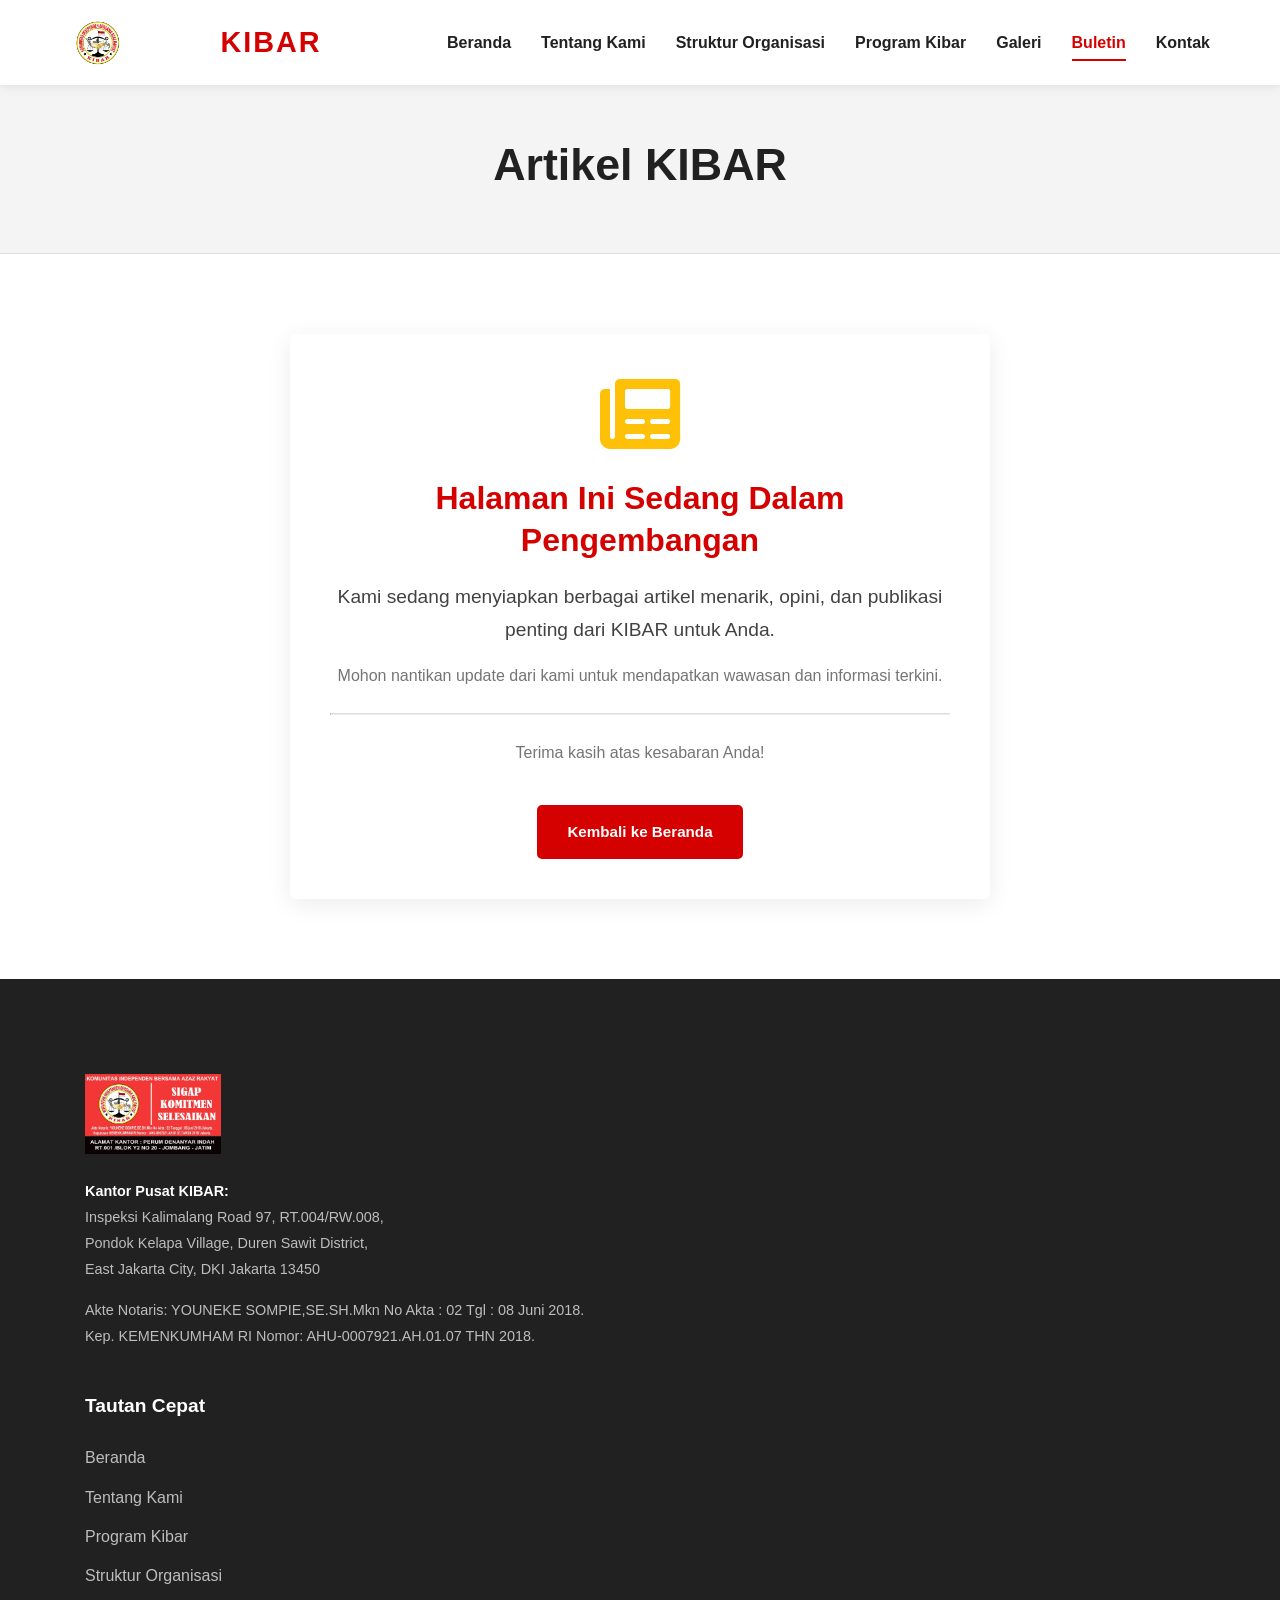
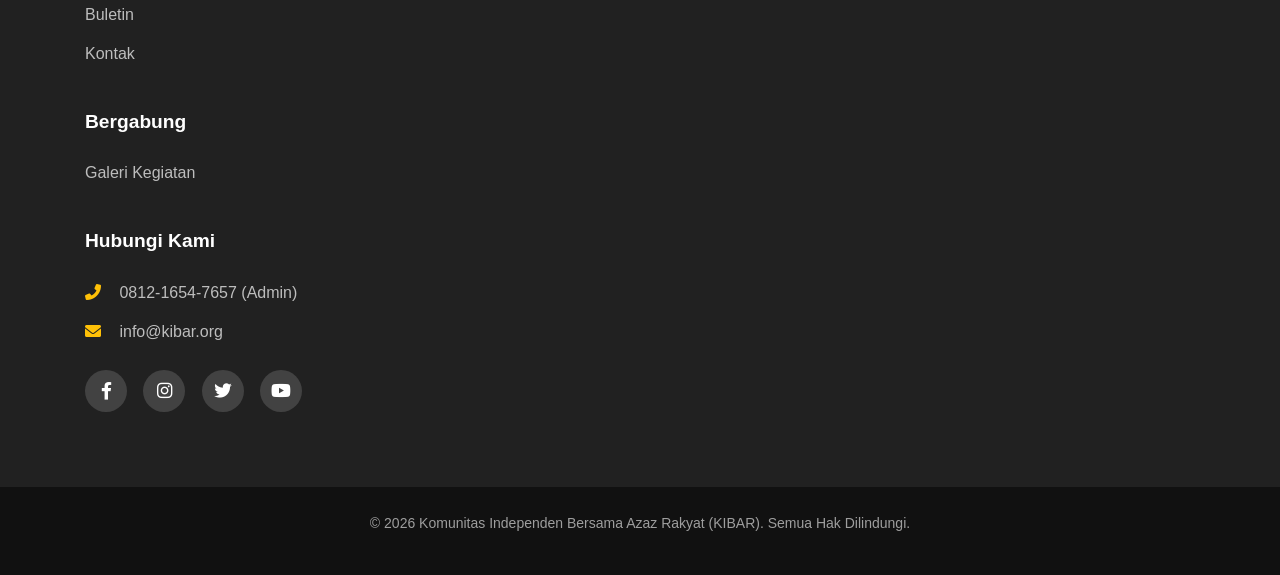
==== commit cba004df: "Update UI: add KIBAR title beside logo, rename menus, remove Kegiatan/Pendaftaran/Donasi Co-authored" ====
--- a/artikel.html
+++ b/artikel.html
@@ -26,21 +26,19 @@
                     <img src="images/logo/logo-kibar.webp" alt="Logo KIBAR">
                 </a>
             </div>
+            <h1 class="site-title" title="Komunitas Independen Bersama Azaz Rakyat">KIBAR</h1>
             <nav class="main-navigation">
                 <ul>
                     <li><a href="index.html">Beranda</a></li>
                     <li><a href="tentang-kami.html">Tentang Kami</a></li>
                     <li><a href="struktur-organisasi.html">Struktur Organisasi</a></li>
-                    <li><a href="program-kerja.html">Program Kerja</a></li>
-                    <li><a href="kegiatan.html">Kegiatan</a></li>
+                    <li><a href="program-kerja.html">Program Kibar</a></li>
                     <li><a href="galeri.html">Galeri</a></li>
-                    <li><a href="artikel.html" class="active">Artikel</a></li>
+                    <li><a href="artikel.html" class="active">Buletin</a></li>
                     <li><a href="kontak.html">Kontak</a></li>
                 </ul>
             </nav>
             <div class="header-actions">
-                <a href="pendaftaran.html" class="btn btn-primary">Pendaftaran Anggota</a>
-                <a href="donasi.html" class="btn btn-secondary">Donasi</a>
             </div>
             <button class="mobile-menu-toggle" aria-label="Toggle Menu" aria-expanded="false">
                 <span class="hamburger-bar"></span>
@@ -94,17 +92,15 @@
                     <ul class="footer-links">
                         <li><a href="index.html">Beranda</a></li>
                         <li><a href="tentang-kami.html">Tentang Kami</a></li>
-                        <li><a href="program-kerja.html">Program Kerja</a></li>
+                        <li><a href="program-kerja.html">Program Kibar</a></li>
                         <li><a href="struktur-organisasi.html">Struktur Organisasi</a></li>
-                        <li><a href="artikel.html">Artikel</a></li>
+                        <li><a href="artikel.html">Buletin</a></li>
                         <li><a href="kontak.html">Kontak</a></li>
                     </ul>
                 </div>
                 <div class="col-lg-3 col-md-4 col-6 footer-col">
                      <h5 class="footer-widget-title">Bergabung</h5>
                      <ul class="footer-links">
-                        <li><a href="pendaftaran.html">Pendaftaran Anggota</a></li>
-                        <li><a href="donasi.html">Donasi</a></li>
                         <li><a href="galeri.html">Galeri Kegiatan</a></li>
                     </ul>
                 </div>
--- a/css/style.css
+++ b/css/style.css
@@ -1,1511 +1,1527 @@
-/* Global Resets & Variables */
-:root {
-    --kibar-red: #D50000;
-    --kibar-red-darker: #B80000; /* Untuk hover .btn-primary */
-    --kibar-gold: #FFC107;
-    --kibar-gold-rgb: 255, 193, 7; /* RGB untuk --kibar-gold, dipakai di box-shadow */
-    --kibar-gold-darker: #E0A800; /* Untuk hover .btn-secondary */
-    --kibar-black: #212121;
-    --kibar-dark-gray: #424242;
-    --kibar-medium-gray: #757575;
-    --kibar-light-gray: #f4f4f4;
-    --kibar-white: #FFFFFF;--kibar-red-rgb: 213, 0, 0; /* RGB untuk --kibar-red */
-
-    --font-heading: 'Montserrat', sans-serif;
-    --font-body: 'Open Sans', sans-serif;
-
-    --container-width: 1170px;
-    --border-radius: 5px;
-}
-
-*,
-*::before,
-*::after {
-    box-sizing: border-box;
-    margin: 0;
-    padding: 0;
-}
-
-html {
-    scroll-behavior: smooth;
-}
-
-body {
-    font-family: var(--font-body);
-    line-height: 1.7;
-    color: var(--kibar-dark-gray);
-    background-color: var(--kibar-white);
-    font-size: 16px;
-}
-
-h1, h2, h3, h4, h5, h6 {
-    font-family: var(--font-heading);
-    color: var(--kibar-black);
-    line-height: 1.3;
-    margin-bottom: 0.75em;
-}
-
-h1 { font-size: 3rem; }
-h2 { font-size: 2.25rem; } /* Section Title */
-h3 { font-size: 1.75rem; } /* Post Card Title */
-h4 { font-size: 1.25rem; } /* Subsection Title, Leader Name */
-
-p {
-    margin-bottom: 1em;
-}
-
-a {
-    color: var(--kibar-red);
-    text-decoration: none;
-    transition: color 0.3s ease;
-}
-a:hover {
-    color: var(--kibar-red-darker); /* Menggunakan variabel warna lebih gelap */
-    text-decoration: underline;
-}
-
-img {
-    max-width: 100%;
-    height: auto;
-    display: block;
-}
-
-ul {
-    list-style: none;
-}
-
-/* Utility Classes */
-.container {
-    width: 100%;
-    max-width: var(--container-width);
-    margin: 0 auto;
-    padding: 0 15px;
-}
-
-/* Flexbox-based Responsive Grid System */
-.row {
-    display: flex;
-    flex-wrap: wrap;
-    margin-left: -15px;
-    margin-right: -15px;
-}
-
-.row > [class*="col-"] {
-    padding-left: 15px;
-    padding-right: 15px;
-    width: 100%;
-}
-
-/* Desktop Grid (default) */
-.col-lg-8 { width: 66.666667%; }
-.col-lg-7 { width: 58.333333%; }
-.col-lg-5 { width: 41.666667%; }
-.col-lg-4 { width: 33.333333%; }
-.col-lg-3 { width: 25%; }
-.col-lg-2 { width: 16.666667%; }
-
-.col-md-7 { width: 58.333333%; }
-.col-md-6 { width: 50%; }
-.col-md-5 { width: 41.666667%; }
-.col-md-4 { width: 33.333333%; }
-
-.col-12 { width: 100%; }
-.col-6 { width: 50%; }
-
-/* Helper classes */
-.justify-content-center { justify-content: center; }
-
-.section-padding {
-    padding: 80px 0;
-}
-.section-padding-top {
-    padding-top: 80px;
-}
-
-.text-center {
-    text-align: center;
-}
-
-.kibar-gold-icon {
-    color: var(--kibar-gold) !important;
-}
-
-.mt-3 { margin-top: 20px !important; }
-.mt-4 { margin-top: 30px !important; }
-.mr-2 { margin-right: 10px !important; }
-
-.btn {
-    display: inline-block;
-    padding: 12px 28px;
-    font-family: var(--font-heading);
-    font-weight: 700;
-    text-align: center;
-    vertical-align: middle;
-    cursor: pointer;
-    border: 2px solid transparent;
-    border-radius: var(--border-radius);
-    transition: all 0.3s ease;
-    font-size: 0.95rem;
-    text-decoration: none !important;
-}
-.btn:hover {
-    transform: translateY(-2px);
-    box-shadow: 0 4px 10px rgba(0,0,0,0.1);
-}
-
-.btn-primary {
-    background-color: var(--kibar-red);
-    color: var(--kibar-white);
-    border-color: var(--kibar-red);
-}
-.btn-primary:hover {
-    background-color: var(--kibar-red-darker); /* PERBAIKAN */
-    border-color: var(--kibar-red-darker);   /* PERBAIKAN */
-    color: var(--kibar-white);
-}
-
-.btn-secondary {
-    background-color: var(--kibar-gold);
-    color: var(--kibar-black);
-    border-color: var(--kibar-gold);
-}
-.btn-secondary:hover {
-    background-color: var(--kibar-gold-darker); /* PERBAIKAN */
-    border-color: var(--kibar-gold-darker);   /* PERBAIKAN */
-    color: var(--kibar-black);
-}
-
-.btn-outline-light {
-    background-color: transparent;
-    color: var(--kibar-white);
-    border-color: var(--kibar-white);
-}
-.btn-outline-light:hover {
-    background-color: var(--kibar-white);
-    color: var(--kibar-black);
-}
-
-.btn-outline-primary {
-    background-color: transparent;
-    color: var(--kibar-red);
-    border-color: var(--kibar-red);
-}
-.btn-outline-primary:hover {
-    background-color: var(--kibar-red);
-    color: var(--kibar-white);
-}
-
-.btn-lg {
-    padding: 15px 35px;
-    font-size: 1.1rem;
-}
-
-/* Header */
-.site-header {
-    background-color: var(--kibar-white);
-    padding: 15px 0;
-    box-shadow: 0 2px 10px rgba(0,0,0,0.08);
-    position: sticky;
-    top: 0;
-    z-index: 1000;
-    width: 100%;
-}
-
-.header-container {
-    display: flex;
-    justify-content: space-between;
-    align-items: center;
-}
-
-.logo img {
-    max-height: 55px;
-}
-
-.main-navigation ul {
-    display: flex;
-}
-.main-navigation ul li {
-    margin-left: 30px;
-}
-.main-navigation ul li a {
-    color: var(--kibar-black);
-    font-weight: 600;
-    padding-bottom: 8px;
-    border-bottom: 2px solid transparent;
-    text-decoration: none;
-}
-.main-navigation ul li a:hover,
-.main-navigation ul li a.active {
-    color: var(--kibar-red);
-    border-bottom-color: var(--kibar-red);
-}
-
-.header-actions {
-    display: flex;
-    align-items: center;
-}
-.header-actions .btn {
-    margin-left: 15px;
-}
-
-.mobile-menu-toggle {
-    display: none;
-    background: none;
-    border: none;
-    cursor: pointer;
-    padding: 10px;
-}
-.hamburger-bar {
-    display: block;
-    width: 25px;
-    height: 3px;
-    background-color: var(--kibar-black);
-    margin: 5px 0;
-    transition: all 0.3s ease;
-}
-
-/* Hero Section */
-.hero-section {
-    background-image: url('../images/banner/hero-background.png');
-    background-size: cover;
-    background-position: center;
-    background-repeat: no-repeat;
-    height: 90vh;
-    min-height: 550px;
-    position: relative;
-    display: flex;
-    align-items: center;
-    justify-content: center;
-    text-align: center;
-    color: var(--kibar-white);
-}
-.hero-overlay {
-    position: absolute;
-    top: 0;
-    left: 0;
-    width: 100%;
-    height: 100%;
-    background-color: rgba(0, 0, 0, 0.6);
-    z-index: 1;
-}
-.hero-content {
-    position: relative;
-    z-index: 2;
-    padding: 20px;
-}
-.hero-title {
-    font-size: 3.5rem;
-    font-weight: 800;
-    margin-bottom: 25px;
-    line-height: 1.2;
-    color: var(--kibar-white);
-    text-shadow: 2px 2px 4px rgba(0,0,0,0.3);
-    text-transform: uppercase;
-    letter-spacing: 2px;
-}
-.hero-subtitle {
-    font-size: 1.25rem;
-    margin-bottom: 40px;
-    max-width: 750px;
-    margin-left: auto;
-    margin-right: auto;
-    line-height: 1.8;
-    color: rgba(255,255,255,0.9);
-}
-.hero-actions .btn {
-    margin: 0 10px;
-}
-
-/* About Short Section */
-.section-title {
-    font-size: 2.25rem;
-    color: var(--kibar-black);
-    margin-bottom: 50px;
-}
-.section-title.text-center {
-    margin-bottom: 60px;
-}
-.section-title.highlight {
-    color: var(--kibar-red);
-}
-
-.about-short-section {
-    background-color: var(--kibar-light-gray);
-}
-.row {
-    display: flex;
-    flex-wrap: wrap;
-    margin-left: -15px;
-    margin-right: -15px;
-}
-.col-md-7, .col-md-5, .col-lg-4, .col-md-6, .col-lg-2, .col-lg-3 {
-    padding-left: 15px;
-    padding-right: 15px;
-    margin-bottom: 30px;
-}
-.col-md-7 { width: calc(58.333333% - 30px); margin: 15px;}
-.col-md-5 { width: calc(41.666667% - 30px); margin: 15px;}
-
-
-.about-short-text p {
-    font-size: 1.05rem;
-}
-.subsection-title {
-    font-size: 1.5rem;
-    font-weight: 700;
-    margin-bottom: 25px;
-}
-.focus-list {
-    padding-left: 0;
-}
-.focus-list li {
-    display: flex;
-    align-items: center;
-    margin-bottom: 20px;
-    font-size: 1.05rem;
-}
-.focus-list i {
-    font-size: 1.5rem;
-    margin-right: 15px;
-    width: 30px;
-    text-align: center;
-}
-
-/* Key Leaders Section */
-.key-leaders-section {
-    background-color: var(--kibar-white);
-}
-.row.justify-content-center {
-    justify-content: center;
-}
-.col-lg-4 { width: calc(33.333333% - 30px); margin: 15px;}
-
-.leader-card {
-    background-color: var(--kibar-white);
-    border-radius: var(--border-radius);
-    box-shadow: 0 5px 20px rgba(0,0,0,0.07);
-    padding: 35px 30px;
-    text-align: center;
-    transition: transform 0.3s ease, box-shadow 0.3s ease;
-    height: 100%;
-}
-.leader-card:hover {
-    transform: translateY(-8px);
-    box-shadow: 0 10px 25px rgba(0,0,0,0.1);
-}
-.leader-photo {
-    width: 160px;
-    height: 160px;
-    border-radius: 50%;
-    overflow: hidden;
-    margin: 0 auto 25px auto;
-    border: 4px solid var(--kibar-gold);
-    box-shadow: 0 0 15px rgba(var(--kibar-gold-rgb), 0.5); /* PERBAIKAN: Menggunakan variabel RGB */
-}
-.leader-photo img {
-    width: 100%;
-    height: 100%;
-    object-fit: cover;
-}
-.leader-photo img.foto-ketum-adjusted {
-    object-position: center 20%;
-}
-.leader-photo img.foto-sekjen-adjusted {
-    object-position: center 10%;
-}
-.leader-name {
-    font-size: 1.4rem;
-    margin-bottom: 8px;
-    color: var(--kibar-black);
-}
-.leader-title {
-    font-size: 1rem;
-    color: var(--kibar-medium-gray);
-    margin-bottom: 0;
-}
-
-/* Latest Posts Section */
-.latest-posts-section {
-    background-color: var(--kibar-light-gray);
-}
-.post-card {
-    background-color: var(--kibar-white);
-    border-radius: var(--border-radius);
-    box-shadow: 0 5px 15px rgba(0,0,0,0.06);
-    overflow: hidden;
-    display: flex;
-    flex-direction: column;
-    height: 100%;
-    transition: transform 0.3s ease, box-shadow 0.3s ease;
-}
-.post-card:hover {
-    transform: translateY(-6px);
-    box-shadow: 0 8px 20px rgba(0,0,0,0.09);
-}
-.post-card-image-link {}
-.post-card-image {
-    width: 100%;
-    height: 220px;
-    object-fit: cover;
-}
-.post-card-content {
-    padding: 25px;
-    flex-grow: 1;
-    display: flex;
-    flex-direction: column;
-}
-.post-card-meta {
-    font-size: 0.875rem;
-    color: var(--kibar-medium-gray);
-    margin-bottom: 12px;
-}
-.post-card-category {
-    font-weight: 600;
-    color: var(--kibar-gold);
-}
-.post-card-title {
-    font-size: 1.3rem;
-    font-weight: 700;
-    color: var(--kibar-black);
-    margin-bottom: 12px;
-    line-height: 1.4;
-}
-.post-card-title a { color: inherit; }
-.post-card-title a:hover { color: var(--kibar-red); text-decoration: none; }
-.post-card-excerpt {
-    font-size: 0.95rem;
-    color: var(--kibar-dark-gray);
-    margin-bottom: 20px;
-    flex-grow: 1;
-}
-.post-card-readmore {
-    font-weight: 700;
-    color: var(--kibar-red);
-    text-decoration: none;
-    align-self: flex-start;
-}
-.post-card-readmore:hover {
-    text-decoration: underline;
-}
-
-/* Partners Section */
-.partners-section {
-    background-color: var(--kibar-white);
-}
-.partner-carousel {
-    /* Properti flexbox dikomentari/dihapus agar Tiny Slider mengambil alih */
-    /* display: flex; */
-    /* flex-wrap: wrap; */
-    /* justify-content: center; */
-    /* align-items: center; */
-    /* gap: 50px; */ /* Jarak akan diatur oleh 'gutter' Tiny Slider */
-}
-.partner-logo-slide img {
-    max-height: 70px;
-    max-width: 160px;
-    opacity: 0.65;
-    filter: grayscale(80%);
-    transition: all 0.3s ease;
-    margin: 0 auto; /* Agar logo di tengah jika lebar slide lebih besar dari logo */
-}
-.partner-logo-slide img:hover {
-    opacity: 1;
-    filter: grayscale(0%);
-    transform: scale(1.05);
-}
-
-/* Footer */
-.site-footer {
-    background-color: var(--kibar-black);
-    color: #BDBDBD;
-    padding-bottom: 0;
-}
-.col-lg-2 { width: calc(16.666667% - 30px); margin: 15px;}
-.col-lg-3 { width: calc(25% - 30px); margin: 15px;}
-.col-md-12 { width: calc(100% - 30px); margin: 15px;}
-
-.footer-logo {
-    max-height: 80px;
-    margin-bottom: 25px;
-}
-.footer-about p, .footer-address, .footer-legal-info {
-    font-size: 0.9rem;
-    line-height: 1.8;
-    margin-bottom: 15px;
-}
-.footer-address strong { color: var(--kibar-white); }
-.footer-widget-title {
-    font-size: 1.2rem;
-    color: var(--kibar-white);
-    margin-bottom: 25px;
-    font-weight: 700;
-}
-.footer-links, .footer-contact-info { padding-left: 0; }
-.footer-links li, .footer-contact-info li { margin-bottom: 12px; }
-.footer-links li a, .footer-contact-info li a {
-    color: #BDBDBD;
-    text-decoration: none;
-}
-.footer-links li a:hover, .footer-contact-info li a:hover {
-    color: var(--kibar-gold);
-    text-decoration: none;
-}
-.footer-contact-info i {
-    margin-right: 10px;
-    color: var(--kibar-gold);
-    width: 20px;
-}
-.footer-social-icons { margin-top: 25px; }
-.footer-social-icons a {
-    display: inline-flex;
-    justify-content: center;
-    align-items: center;
-    width: 42px;
-    height: 42px;
-    border-radius: 50%;
-    background-color: var(--kibar-dark-gray);
-    color: var(--kibar-white);
-    margin-right: 12px;
-    font-size: 1.1rem;
-    transition: background-color 0.3s ease, transform 0.3s ease;
-    text-decoration: none;
-}
-.footer-social-icons a:hover {
-    background-color: var(--kibar-red);
-    transform: translateY(-3px);
-}
-.footer-bottom {
-    background-color: #111111;
-    padding: 25px 0;
-    margin-top: 60px;
-    font-size: 0.875rem;
-    color: #9E9E9E;
-}
-/*--------------------------------------------------------------
-# Halaman Tentang Kami & Konten Umum Halaman Dalam
---------------------------------------------------------------*/
-.page-banner-section {
-    background-color: var(--kibar-light-gray); /* Atau warna lain / gambar banner */
-    padding: 50px 0;
-    text-align: center;
-    border-bottom: 1px solid #e0e0e0;
-}
-
-.page-banner-section .page-title {
-    font-size: 2.8rem;
-    color: var(--kibar-black);
-    margin-bottom: 10px;
-}
-
-.page-banner-section .page-subtitle {
-    font-size: 1.1rem;
-    color: var(--kibar-medium-gray);
-    margin-bottom: 0;
-}
-/* Penyesuaian untuk .page-banner-section jika ada gambar */
-.page-banner-section .container {
-    display: flex;
-    flex-direction: column;
-    align-items: center;
-}
-
-.page-banner-image {
-    max-width: 100%;
-    height: auto;
-    margin-top: 20px;
-    /* ... (opsional style lain) ... */
-}
-
-.content-section .main-content {
-    padding-right: 30px; /* Memberi jarak dengan sidebar */
-}
-
-.page-content .content-block {
-    margin-bottom: 45px;
-    padding-bottom: 30px;
-    border-bottom: 1px dashed #ddd; /* Pemisah antar blok konten */
-}
-.page-content .content-block:last-child {
-    margin-bottom: 0;
-    padding-bottom: 0;
-    border-bottom: none;
-}
-
-.content-block-title {
-    font-size: 1.8rem; /* Lebih kecil dari section-title utama */
-    color: var(--kibar-red);
-    margin-bottom: 25px;
-    padding-bottom: 10px;
-    border-bottom: 2px solid var(--kibar-gold);
-    display: inline-block;
-}
-
-.content-block p,
-.content-block ul li {
-    font-size: 1rem;
-    line-height: 1.8;
-    color: var(--kibar-dark-gray);
-}
-.content-block ul {
-    list-style: disc;
-    padding-left: 25px;
-    margin-top: 15px;
-}
-.content-block ul li {
-    margin-bottom: 8px;
-}
-
-.placeholder-content {
-    background-color: #f9f9f9;
-    border-left: 4px solid var(--kibar-gold);
-    padding: 20px;
-    border-radius: var(--border-radius);
-}
-.placeholder-content p.text-muted {
-    font-size: 0.9rem;
-}
-
-.core-values {
-    display: flex;
-    flex-wrap: wrap;
-    gap: 30px; /* Jarak antar item nilai inti */
-    margin-top: 20px;
-}
-.value-item {
-    flex: 1;
-    min-width: 250px; /* Agar tidak terlalu kecil di layar besar */
-    text-align: center;
-    padding: 25px;
-    background-color: var(--kibar-light-gray);
-    border-radius: var(--border-radius);
-    border: 1px solid #e0e0e0;
-}
-.value-item i {
-    font-size: 2.5rem;
-    margin-bottom: 15px;
-    display: block;
-}
-.kibar-red-icon { /* Jika ingin ikon nilai inti berwarna merah */
-    color: var(--kibar-red);
-}
-.value-item h3 {
-    font-size: 1.4rem;
-    color: var(--kibar-black);
-    margin-bottom: 10px;
-}
-.value-item p {
-    font-size: 0.95rem;
-    color: var(--kibar-medium-gray);
-    margin-bottom: 0;
-}
-/*--------------------------------------------------------------
-# Halaman Coming Soon
---------------------------------------------------------------*/
-.coming-soon-section {
-    min-height: 60vh; /* Memberi tinggi minimal agar konten di tengah layar */
-    display: flex;
-    align-items: center;
-    justify-content: center;
-}
-
-.coming-soon-content {
-    background-color: var(--kibar-white); /* Atau var(--kibar-light-gray) jika ingin sedikit beda */
-    padding: 40px;
-    border-radius: var(--border-radius);
-    box-shadow: 0 5px 25px rgba(0,0,0,0.08);
-    max-width: 700px; /* Agar tidak terlalu lebar di layar besar */
-    margin: 0 auto;
-}
-
-.coming-soon-content h2 {
-    font-size: 2rem;
-    color: var(--kibar-red);
-    margin-bottom: 20px;
-}
-
-.coming-soon-content .lead {
-    font-size: 1.2rem;
-    color: var(--kibar-dark-gray);
-    margin-bottom: 15px;
-}
-
-.coming-soon-content p {
-    font-size: 1rem;
-    color: var(--kibar-medium-gray);
-    margin-bottom: 15px;
-}
-
-.coming-soon-content .mb-4 { /* Untuk ikon */
-    margin-bottom: 1.5rem !important;
-}
-
-.coming-soon-content .my-4 { /* Untuk garis <hr> */
-    margin-top: 1.5rem !important;
-    margin-bottom: 1.5rem !important;
-    border-top: 1px solid #ddd;
-}
-
-.coming-soon-content .mt-4 { /* Untuk tombol */
-    margin-top: 1.5rem !important;
-}
-/*--------------------------------------------------------------
-# Halaman Program Kerja
---------------------------------------------------------------*/
-.program-kerja-section .section-intro {
-    max-width: 800px;
-    margin-left: auto;
-    margin-right: auto;
-}
-.program-kerja-section .section-intro p {
-    font-size: 1.1rem;
-    color: var(--kibar-medium-gray);
-}
-
-.program-cards-container {
-    display: grid;
-    grid-template-columns: repeat(auto-fill, minmax(320px, 1fr)); /* Grid responsif */
-    gap: 30px; /* Jarak antar kartu */
-}
-
-.program-card {
-    background-color: var(--kibar-white);
-    border: 1px solid #e0e0e0;
-    border-radius: var(--border-radius);
-    box-shadow: 0 4px 12px rgba(0,0,0,0.07);
-    display: flex;
-    flex-direction: column;
-    transition: transform 0.3s ease, box-shadow 0.3s ease;
-}
-
-.program-card:hover {
-    transform: translateY(-5px);
-    box-shadow: 0 8px 20px rgba(0,0,0,0.1);
-}
-
-.program-card .card-title {
-    background-color: var(--kibar-red);
-    color: var(--kibar-white);
-    font-size: 1.4rem;
-    padding: 18px 25px;
-    margin-bottom: 0;
-    border-top-left-radius: var(--border-radius);
-    border-top-right-radius: var(--border-radius);
-    font-weight: 700;
-}
-
-.program-card .card-content {
-    padding: 25px;
-    flex-grow: 1; /* Agar konten mengisi ruang kartu */
-}
-
-.program-card .card-content p strong { /* Untuk label "Fungsi:" */
-    color: var(--kibar-black);
-    font-weight: 700;
-}
-.program-card .card-content p {
-    font-size: 0.95rem;
-    line-height: 1.7;
-    margin-bottom: 15px;
-}
-
-.program-card .program-details {
-    margin-top: 20px;
-    padding-top: 20px;
-    border-top: 1px dashed #ddd;
-}
-
-.program-card .program-details h4 {
-    font-size: 1.1rem;
-    color: var(--kibar-black);
-    font-weight: 600;
-    margin-bottom: 10px;
-}
-
-.program-card .program-details ul {
-    list-style: disc;
-    padding-left: 20px;
-    margin-bottom: 20px;
-}
-.program-card .program-details ul li {
-    font-size: 0.9rem;
-    line-height: 1.6;
-    margin-bottom: 6px;
-    color: var(--kibar-dark-gray);
-}
-.program-card .program-details p { /* Untuk program jangka panjang yang bukan list */
-    font-size: 0.9rem;
-    line-height: 1.6;
-    color: var(--kibar-dark-gray);
-}
-/*--------------------------------------------------------------
-# Halaman Kontak
---------------------------------------------------------------*/
-.contact-section .section-subtitle {
-    font-size: 1.8rem;
-    color: var(--kibar-red);
-    margin-bottom: 30px;
-    padding-bottom: 10px;
-    border-bottom: 2px solid var(--kibar-gold);
-    display: inline-block;
-}
-
-.contact-details .contact-item {
-    display: flex;
-    align-items: flex-start; /* Agar ikon dan teks sejajar atas */
-    margin-bottom: 25px;
-}
-
-.contact-details .contact-icon {
-    font-size: 1.8rem;
-    color: var(--kibar-red);
-    margin-right: 20px;
-    width: 30px; /* Lebar tetap untuk ikon */
-    text-align: center;
-    margin-top: 5px; /* Sedikit turun agar sejajar dengan teks */
-}
-
-.contact-details .contact-text h4 {
-    font-size: 1.1rem;
-    color: var(--kibar-black);
-    margin-bottom: 5px;
-    font-weight: 600;
-}
-
-.contact-details .contact-text p {
-    font-size: 1rem;
-    color: var(--kibar-dark-gray);
-    margin-bottom: 0;
-    line-height: 1.7;
-}
-.contact-details .contact-text p a {
-    color: var(--kibar-dark-gray);
-}
-.contact-details .contact-text p a:hover {
-    color: var(--kibar-red);
-}
-
-.contact-social-icons .subsection-title-sm {
-    font-size: 1.1rem;
-    font-weight: 600;
-    color: var(--kibar-black);
-    margin-bottom: 15px;
-}
-.contact-social-icons a { /* Menggunakan style yang mirip dengan footer */
-    display: inline-flex;
-    justify-content: center;
-    align-items: center;
-    width: 40px;
-    height: 40px;
-    border-radius: 50%;
-    background-color: var(--kibar-light-gray);
-    color: var(--kibar-black);
-    margin-right: 10px;
-    font-size: 1rem;
-    transition: background-color 0.3s ease, color 0.3s ease, transform 0.3s ease;
-    text-decoration: none;
-    border: 1px solid #ddd;
-}
-.contact-social-icons a:hover {
-    background-color: var(--kibar-red);
-    color: var(--kibar-white);
-    transform: translateY(-2px);
-    border-color: var(--kibar-red);
-}
-
-
-/* Formulir Kontak */
-.contact-form .form-group {
-    margin-bottom: 25px;
-}
-.contact-form label {
-    display: block;
-    margin-bottom: 8px;
-    font-weight: 600;
-    color: var(--kibar-black);
-    font-size: 0.95rem;
-}
-.contact-form .required-field {
-    color: var(--kibar-red);
-}
-.contact-form .form-control {
-    width: 100%;
-    padding: 12px 15px;
-    border: 1px solid #ccc;
-    border-radius: var(--border-radius);
-    font-size: 1rem;
-    font-family: var(--font-body);
-    color: var(--kibar-dark-gray);
-    transition: border-color 0.3s ease, box-shadow 0.3s ease;
-}
-.contact-form .form-control:focus {
-    border-color: var(--kibar-red);
-    box-shadow: 0 0 0 0.2rem rgba(var(--kibar-red-rgb, 213, 0, 0), 0.25); /* Tambahkan --kibar-red-rgb di :root jika belum ada */
-    outline: none;
-}
-.contact-form textarea.form-control {
-    resize: vertical; /* Izinkan resize vertikal saja */
-    min-height: 120px;
-}
-.contact-form .text-right { /* Untuk tombol kirim */
-    text-align: right;
-}
-.contact-form .btn-primary {
-    padding: 12px 30px;
-}
-
-/* Untuk Netlify Honeypot */
-.d-none {
-    display: none !important;
-}
-
-/* Peta Responsif */
-.map-responsive-wrapper {
-    overflow: hidden;
-    padding-bottom: 56.25%; /* Rasio aspek 16:9 (tinggi / lebar) */
-    position: relative;
-    height: 0;
-    border-radius: var(--border-radius);
-    box-shadow: 0 4px 15px rgba(0,0,0,0.1);
-}
-.map-responsive-wrapper iframe {
-    left: 0;
-    top: 0;
-    height: 100%;
-    width: 100%;
-    position: absolute;
-}
-
-/* Penyesuaian kolom di contact-section pada layar kecil */
-@media (max-width: 991.98px) {
-    .contact-info-column, .contact-form-column {
-        width: 100%; /* Agar full width di mobile */
-    }
-    .contact-info-column {
-        text-align: center; /* Pusatkan info kontak di mobile */
-    }
-    .contact-details .contact-item {
-        justify-content: center; /* Pusatkan item kontak */
-        text-align: left; /* Teks tetap rata kiri */
-    }
-    .contact-social-icons {
-        text-align: center;
-    }
-}
-
-/* Styling untuk tabel responsif (data-label) */
-@media screen and (max-width: 767.98px) {
-.program-cards-container {
-    grid-template-columns: 1fr; /* 1 kolom di mobile */
-}
-.program-card .card-title {
-    font-size: 1.3rem;
-    padding: 15px 20px;
-}
-.program-card .card-content {
-    padding: 20px;
-}
-
-    /* Khusus untuk kolom "No" jika ingin labelnya tidak terlalu memakan tempat atau berbeda */
-    .program-kerja-table td[data-label="No"] {
-        padding-left: 15px; /* Kurangi padding kiri jika label "No:" pendek */
-        text-align: left; /* Konten nomor rata kiri */
-    }
-    .program-kerja-table td[data-label="No"]::before {
-        width: auto; /* Biarkan lebar label "No:" menyesuaikan isinya */
-        /* Atau jika tidak ingin menampilkan label "No:" sama sekali: display: none; */
-    }
-}
-
-/* Sidebar */
-.sidebar {
-    /* Styling untuk sidebar jika diperlukan lebih lanjut */
-}
-.widget {
-    background-color: var(--kibar-light-gray);
-    padding: 25px;
-    border-radius: var(--border-radius);
-    margin-bottom: 30px;
-    box-shadow: 0 2px 8px rgba(0,0,0,0.05);
-}
-.widget-title {
-    font-size: 1.3rem;
-    color: var(--kibar-black);
-    margin-bottom: 20px;
-    padding-bottom: 10px;
-    border-bottom: 1px solid #ddd;
-}
-.widget ul.styled-list {
-    list-style: none;
-    padding-left: 0;
-}
-.widget ul.styled-list li {
-    padding: 8px 0 8px 25px;
-    position: relative;
-    border-bottom: 1px dashed #e0e0e0;
-    font-size: 0.95rem;
-}
-.widget ul.styled-list li:last-child {
-    border-bottom: none;
-}
-.widget ul.styled-list li::before {
-    content: "\f054"; /* Font Awesome Angle Right */
-    font-family: "Font Awesome 6 Free";
-    font-weight: 900; /* Solid icon */
-    color: var(--kibar-gold);
-    position: absolute;
-    left: 0;
-    top: 50%;
-    transform: translateY(-50%);
-    font-size: 0.8rem;
-}
-.widget .btn-sm { /* Ukuran tombol lebih kecil untuk sidebar */
-    padding: 8px 15px;
-    font-size: 0.85rem;
-}
-
-.legal-basis-list {
-    background-color: #fdfdfd;
-    padding: 30px;
-    border: 1px solid #eee;
-    border-radius: var(--border-radius);
-}
-.legal-basis-list ul {
-    list-style-type: decimal; /* Menggunakan nomor untuk dasar hukum */
-    padding-left: 30px;
-}
-.legal-basis-list ul li {
-    margin-bottom: 10px;
-}
-
-/* Penyesuaian untuk kolom di .content-section pada layar kecil */
-@media (max-width: 991.98px) {
-    .content-section .main-content {
-        padding-right: 0;
-        margin-bottom: 40px; /* Jarak antara konten utama dan sidebar jika stack */
-    }
-    .col-lg-8, .col-lg-4 { /* Agar full width di mobile */
-        width: 100%; 
-        margin-left: 0;
-        margin-right: 0;
-    }
-    .core-values {
-        flex-direction: column; /* Stack nilai inti di mobile */
-    }
-    .value-item {
-        min-width: auto; /* Hapus min-width di mobile */
-    }
-}
-
-
-/* ==========================================================================
-   Responsive Media Queries - START
-   ========================================================================== */
-
-/* Tablet (768px - 991px) */
-@media (max-width: 991.98px) {
-    /* Pengaturan Umum untuk Kolom di Tablet */
-    .col-md-7, .col-md-5, .col-lg-4, .col-md-6, .col-lg-2, .col-lg-3,
-    .col-lg-8, .col-lg-4 {
-        width: calc(50% - 30px);
-        margin-left: 15px;
-        margin-right: 15px;
-        margin-bottom: 30px;
-    }
-    .col-md-7:last-child, .col-md-5:last-child, 
-    .col-lg-4:last-child, .col-md-6:last-child, 
-    .col-lg-2:last-child, .col-lg-3:last-child,
-    .col-lg-8:last-child, .col-lg-4:last-child {
-        margin-bottom: 0;
-    }
-
-    /* Tombol Toggle Menu Mobile */
-    .mobile-menu-toggle {
-        display: block;
-        z-index: 1001;
-        min-width: 44px; /* Touch-friendly */
-        min-height: 44px; /* Touch-friendly */
-    }
-    .mobile-menu-toggle.active .hamburger-bar:nth-child(1) {
-        transform: translateY(8px) rotate(45deg);
-    }
-    .mobile-menu-toggle.active .hamburger-bar:nth-child(2) {
-        opacity: 0;
-    }
-    .mobile-menu-toggle.active .hamburger-bar:nth-child(3) {
-        transform: translateY(-8px) rotate(-45deg);
-    }
-
-    /* Kontainer Tombol Aksi Header (.header-actions) untuk Mobile */
-    .header-actions {
-        display: none;
-        flex-direction: column;
-        position: absolute;
-        top: 100%;
-        left: 0;
-        width: 100%;
-        background-color: var(--kibar-white);
-        box-shadow: 0 5px 10px rgba(0,0,0,0.08);
-        padding: 10px 0;
-        z-index: 1000;
-    }
-    .header-actions.active {
-        display: flex;
-    }
-    .header-actions .btn {
-        display: block;
-        width: calc(100% - 40px);
-        margin: 8px 20px;
-        text-align: center;
-        min-height: 44px; /* Touch-friendly */
-        line-height: 44px; /* Vertically center text */
-    }
-    .header-actions .btn:not(:last-child) {
-        border-bottom: 1px solid var(--kibar-light-gray);
-        padding-bottom: 16px;
-        margin-bottom: 8px; 
-    }
-     .header-actions .btn:last-child {
-        margin-top: 8px;
-    }
-
-    /* Navigasi Utama (.main-navigation) untuk Mobile */
-    .main-navigation {
-        display: none;
-        flex-direction: column;
-        position: absolute;
-        top: 100%;
-        left: 0;
-        width: 100%;
-        background-color: var(--kibar-white);
-        box-shadow: 0 8px 10px rgba(0,0,0,0.1);
-        z-index: 999;
-        padding: 0;
-        max-height: calc(100vh - 85px);
-        overflow-y: auto;
-    }
-    .main-navigation.active {
-        display: flex;
-        padding-top: 120px; /* Space for header actions */
-    }
-    .main-navigation ul {
-        flex-direction: column;
-        width: 100%;
-    }
-    .main-navigation ul li {
-        margin-left: 0;
-        text-align: center;
-    }
-    .main-navigation ul li a {
-        display: block;
-        padding: 15px 20px; /* Touch-friendly padding */
-        min-height: 44px; /* Touch-friendly tap target */
-        border-bottom: 1px solid var(--kibar-light-gray);
-    }
-    .main-navigation ul li:last-child a {
-        border-bottom: none;
-    }
-
-    /* Penyesuaian Hero Section untuk Tablet */
-    .hero-section {
-        height: 70vh;
-        min-height: 450px;
-    }
-    .hero-title { font-size: 2.8rem; }
-    .hero-subtitle { font-size: 1.1rem; }
-    
-    /* Penyesuaian Layout Konten Halaman Dalam */
-    .content-section .main-content {
-        padding-right: 0;
-        margin-bottom: 40px; 
-    }
-    .core-values {
-        flex-direction: column; 
-    }
-    .value-item {
-        min-width: auto; 
-    }
-
-    /* Penyesuaian Lainnya */
-    .about-short-text, .about-short-focus { text-align: center; }
-    .focus-list li { justify-content: center; }
-    .focus-list i { margin-right: 10px;}
-
-    .footer-col { 
-        text-align: center; 
-        margin-bottom: 30px;
-    }
-    .footer-col:last-child {
-        margin-bottom: 0;
-    }
-    .footer-social-icons { 
-        justify-content: center; 
-        display: flex; 
-    }
-
-    /* Penyesuaian untuk Halaman Kontak di Tablet */
-    .contact-info-column {
-        text-align: center; 
-    }
-    .contact-details .contact-item {
-        justify-content: center; 
-        text-align: left; 
-    }
-    .contact-social-icons {
-        text-align: center;
-    }
-    
-    /* Penyesuaian untuk Kartu Program Kerja di Tablet */
-    .program-cards-container {
-        grid-template-columns: repeat(auto-fill, minmax(280px, 1fr));
-    }
-    .program-card .card-title {
-        font-size: 1.3rem;
-        padding: 15px 20px;
-    }
-    .program-card .card-content {
-        padding: 20px;
-    }
-}
-
-/* Mobile (< 768px) */
-@media (max-width: 767.98px) {
-    /* Semua kolom jadi full width */
-    .col-md-7, .col-md-5, .col-lg-4, .col-md-6, .col-lg-2, .col-lg-3,
-    .col-lg-8, .col-lg-4, .col-md-4, .col-6 {
-        width: calc(100% - 30px);
-        margin-left: 15px;
-        margin-right: 15px;
-        margin-bottom: 20px;
-    }
-    .col-md-7:last-child, .col-md-5:last-child, 
-    .col-lg-4:last-child, .col-md-6:last-child, 
-    .col-lg-2:last-child, .col-lg-3:last-child,
-    .col-lg-8:last-child, .col-lg-4:last-child,
-    .col-md-4:last-child, .col-6:last-child {
-        margin-bottom: 0;
-    }
-
-    /* Hero Section untuk Mobile */
-    .hero-section { 
-        height: auto; 
-        min-height: 100vh; 
-        padding: 80px 0 60px;
-    }
-    .hero-title { 
-        font-size: clamp(1.8rem, 8vw, 2.5rem); /* Responsive font size */
-        letter-spacing: 1px;
-    }
-    .hero-subtitle { 
-        font-size: 1rem;
-        line-height: 1.6;
-    }
-    .hero-actions .btn { 
-        display: block; 
-        margin: 10px auto; 
-        width: 90%;
-        max-width: 300px;
-        min-height: 44px; /* Touch-friendly */
-    }
-
-    /* Typography adjustments */
-    .section-padding { padding: 50px 0; }
-    .section-title { 
-        font-size: clamp(1.5rem, 6vw, 1.8rem);
-        margin-bottom: 30px;
-    }
-    h3 { font-size: 1.3rem; }
-    h4 { font-size: 1rem; }
-
-    /* Leader cards */
-    .leader-card {
-        padding: 25px 20px;
-    }
-    .leader-photo {
-        width: 140px;
-        height: 140px;
-    }
-    .leader-name {
-        font-size: 1.2rem;
-    }
-
-    /* Post cards */
-    .post-card-image {
-        height: 180px;
-    }
-    .post-card-content {
-        padding: 20px;
-    }
-    .post-card-title {
-        font-size: 1.1rem;
-    }
-
-    /* Partner logos */
-    .partner-logo-slide img { max-height: 45px; }
-
-    /* Footer adjustments */
-    .footer-col {
-        width: calc(100% - 30px);
-        margin-bottom: 25px;
-    }
-    .footer-about {
-        margin-bottom: 30px;
-    }
-    .footer-logo {
-        max-height: 70px;
-    }
-    .footer-bottom p { font-size: 0.8rem; }
-    .footer-social-icons a {
-        width: 44px; /* Touch-friendly */
-        height: 44px; /* Touch-friendly */
-        margin: 0 8px;
-    }
-
-    /* Coming soon content */
-    .coming-soon-content {
-        padding: 30px 20px;
-    }
-    .coming-soon-content h2 {
-        font-size: 1.5rem;
-    }
-    .coming-soon-content .lead {
-        font-size: 1rem;
-    }
-
-    /* Form adjustments */
-    .contact-form .form-control {
-        min-height: 44px; /* Touch-friendly input */
-    }
-    .contact-form .btn-primary {
-        width: 100%;
-        min-height: 48px;
-    }
-    .contact-form label {
-        font-size: 0.9rem;
-    }
-
-    /* Map */
-    .map-responsive-wrapper {
-        padding-bottom: 75%; /* Taller aspect ratio for mobile */
-    }
-
-    /* Leader cards mobile */
-    .col-lg-4 {
-        width: calc(100% - 30px);
-    }
-
-    /* Program cards mobile */
-    .program-cards-container {
-        grid-template-columns: 1fr;
-    }
-    .program-card .card-title {
-        font-size: 1.2rem;
-        padding: 12px 15px;
-    }
-    .program-card .card-content {
-        padding: 15px;
-    }
-    .program-card .program-details ul li {
-        font-size: 0.85rem;
-    }
-
-    /* Sidebar mobile */
-    .widget {
-        padding: 20px;
-    }
-    .widget-title {
-        font-size: 1.1rem;
-    }
-
-    /* Page banner mobile */
-    .page-banner-section {
-        padding: 30px 0;
-    }
-    .page-banner-section .page-title {
-        font-size: clamp(1.5rem, 6vw, 2rem);
-    }
-    .page-banner-image {
-        margin-top: 15px;
-    }
-
-    /* Button adjustments for mobile */
-    .btn {
-        min-height: 44px;
-        line-height: 1.2;
-    }
-    .btn-lg {
-        min-height: 48px;
-    }
-
-    /* Header container mobile */
-    .header-container {
-        flex-wrap: wrap;
-    }
-    .logo {
-        flex: 1;
-    }
-    .logo img {
-        max-height: 45px;
-    }
-
-    /* Section padding mobile */
-    .section-padding-top {
-        padding-top: 50px;
-    }
-
-    /* Focus list mobile */
-    .focus-list li {
-        font-size: 0.95rem;
-        margin-bottom: 15px;
-        padding: 10px;
-    }
-    .focus-list i {
-        font-size: 1.2rem;
-        width: 24px;
-        margin-right: 10px;
-    }
-
-    /* Core values mobile */
-    .value-item {
-        padding: 20px 15px;
-    }
-    .value-item i {
-        font-size: 2rem;
-    }
-    .value-item h3 {
-        font-size: 1.2rem;
-    }
-    .value-item p {
-        font-size: 0.9rem;
-    }
-}
-
-/* Small mobile (< 480px) */
-@media (max-width: 479.98px) {
-    .hero-title {
-        font-size: 1.5rem;
-    }
-    .hero-subtitle {
-        font-size: 0.9rem;
-    }
-    .container {
-        padding: 0 10px;
-    }
-    .row {
-        margin-left: -10px;
-        margin-right: -10px;
-    }
-    .row > [class*="col-"] {
-        padding-left: 10px;
-        padding-right: 10px;
-    }
-    .col-md-7, .col-md-5, .col-lg-4, .col-md-6, .col-lg-2, .col-lg-3,
-    .col-lg-8, .col-lg-4, .col-md-4, .col-6 {
-        width: calc(100% - 20px);
-        margin-left: 10px;
-        margin-right: 10px;
-    }
-}
-
-/* ==========================================================================
-   Responsive Media Queries - END
-   ========================================================================== */
+/* Global Resets & Variables */
+:root {
+    --kibar-red: #D50000;
+    --kibar-red-darker: #B80000; /* Untuk hover .btn-primary */
+    --kibar-gold: #FFC107;
+    --kibar-gold-rgb: 255, 193, 7; /* RGB untuk --kibar-gold, dipakai di box-shadow */
+    --kibar-gold-darker: #E0A800; /* Untuk hover .btn-secondary */
+    --kibar-black: #212121;
+    --kibar-dark-gray: #424242;
+    --kibar-medium-gray: #757575;
+    --kibar-light-gray: #f4f4f4;
+    --kibar-white: #FFFFFF;--kibar-red-rgb: 213, 0, 0; /* RGB untuk --kibar-red */
+
+    --font-heading: 'Montserrat', sans-serif;
+    --font-body: 'Open Sans', sans-serif;
+
+    --container-width: 1170px;
+    --border-radius: 5px;
+}
+
+*,
+*::before,
+*::after {
+    box-sizing: border-box;
+    margin: 0;
+    padding: 0;
+}
+
+html {
+    scroll-behavior: smooth;
+}
+
+body {
+    font-family: var(--font-body);
+    line-height: 1.7;
+    color: var(--kibar-dark-gray);
+    background-color: var(--kibar-white);
+    font-size: 16px;
+}
+
+h1, h2, h3, h4, h5, h6 {
+    font-family: var(--font-heading);
+    color: var(--kibar-black);
+    line-height: 1.3;
+    margin-bottom: 0.75em;
+}
+
+h1 { font-size: 3rem; }
+h2 { font-size: 2.25rem; } /* Section Title */
+h3 { font-size: 1.75rem; } /* Post Card Title */
+h4 { font-size: 1.25rem; } /* Subsection Title, Leader Name */
+
+p {
+    margin-bottom: 1em;
+}
+
+a {
+    color: var(--kibar-red);
+    text-decoration: none;
+    transition: color 0.3s ease;
+}
+a:hover {
+    color: var(--kibar-red-darker); /* Menggunakan variabel warna lebih gelap */
+    text-decoration: underline;
+}
+
+img {
+    max-width: 100%;
+    height: auto;
+    display: block;
+}
+
+ul {
+    list-style: none;
+}
+
+/* Utility Classes */
+.container {
+    width: 100%;
+    max-width: var(--container-width);
+    margin: 0 auto;
+    padding: 0 15px;
+}
+
+/* Flexbox-based Responsive Grid System */
+.row {
+    display: flex;
+    flex-wrap: wrap;
+    margin-left: -15px;
+    margin-right: -15px;
+}
+
+.row > [class*="col-"] {
+    padding-left: 15px;
+    padding-right: 15px;
+    width: 100%;
+}
+
+/* Desktop Grid (default) */
+.col-lg-8 { width: 66.666667%; }
+.col-lg-7 { width: 58.333333%; }
+.col-lg-5 { width: 41.666667%; }
+.col-lg-4 { width: 33.333333%; }
+.col-lg-3 { width: 25%; }
+.col-lg-2 { width: 16.666667%; }
+
+.col-md-7 { width: 58.333333%; }
+.col-md-6 { width: 50%; }
+.col-md-5 { width: 41.666667%; }
+.col-md-4 { width: 33.333333%; }
+
+.col-12 { width: 100%; }
+.col-6 { width: 50%; }
+
+/* Helper classes */
+.justify-content-center { justify-content: center; }
+
+.section-padding {
+    padding: 80px 0;
+}
+.section-padding-top {
+    padding-top: 80px;
+}
+
+.text-center {
+    text-align: center;
+}
+
+.kibar-gold-icon {
+    color: var(--kibar-gold) !important;
+}
+
+.mt-3 { margin-top: 20px !important; }
+.mt-4 { margin-top: 30px !important; }
+.mr-2 { margin-right: 10px !important; }
+
+.btn {
+    display: inline-block;
+    padding: 12px 28px;
+    font-family: var(--font-heading);
+    font-weight: 700;
+    text-align: center;
+    vertical-align: middle;
+    cursor: pointer;
+    border: 2px solid transparent;
+    border-radius: var(--border-radius);
+    transition: all 0.3s ease;
+    font-size: 0.95rem;
+    text-decoration: none !important;
+}
+.btn:hover {
+    transform: translateY(-2px);
+    box-shadow: 0 4px 10px rgba(0,0,0,0.1);
+}
+
+.btn-primary {
+    background-color: var(--kibar-red);
+    color: var(--kibar-white);
+    border-color: var(--kibar-red);
+}
+.btn-primary:hover {
+    background-color: var(--kibar-red-darker); /* PERBAIKAN */
+    border-color: var(--kibar-red-darker);   /* PERBAIKAN */
+    color: var(--kibar-white);
+}
+
+.btn-secondary {
+    background-color: var(--kibar-gold);
+    color: var(--kibar-black);
+    border-color: var(--kibar-gold);
+}
+.btn-secondary:hover {
+    background-color: var(--kibar-gold-darker); /* PERBAIKAN */
+    border-color: var(--kibar-gold-darker);   /* PERBAIKAN */
+    color: var(--kibar-black);
+}
+
+.btn-outline-light {
+    background-color: transparent;
+    color: var(--kibar-white);
+    border-color: var(--kibar-white);
+}
+.btn-outline-light:hover {
+    background-color: var(--kibar-white);
+    color: var(--kibar-black);
+}
+
+.btn-outline-primary {
+    background-color: transparent;
+    color: var(--kibar-red);
+    border-color: var(--kibar-red);
+}
+.btn-outline-primary:hover {
+    background-color: var(--kibar-red);
+    color: var(--kibar-white);
+}
+
+.btn-lg {
+    padding: 15px 35px;
+    font-size: 1.1rem;
+}
+
+/* Header */
+.site-header {
+    background-color: var(--kibar-white);
+    padding: 15px 0;
+    box-shadow: 0 2px 10px rgba(0,0,0,0.08);
+    position: sticky;
+    top: 0;
+    z-index: 1000;
+    width: 100%;
+}
+
+.header-container {
+    display: grid;
+    grid-template-columns: auto 1fr auto;
+    align-items: center;
+}
+
+.logo {
+    flex-shrink: 0;
+}
+
+.logo img {
+    max-height: 55px;
+    display: block;
+}
+
+.site-title {
+    font-family: var(--font-heading);
+    font-size: 1.8rem;
+    font-weight: 700;
+    color: var(--kibar-red);
+    margin: 0;
+    letter-spacing: 2px;
+    text-align: center;
+    white-space: nowrap;
+}
+
+.main-navigation ul {
+    display: flex;
+}
+.main-navigation ul li {
+    margin-left: 30px;
+}
+.main-navigation ul li a {
+    color: var(--kibar-black);
+    font-weight: 600;
+    padding-bottom: 8px;
+    border-bottom: 2px solid transparent;
+    text-decoration: none;
+}
+.main-navigation ul li a:hover,
+.main-navigation ul li a.active {
+    color: var(--kibar-red);
+    border-bottom-color: var(--kibar-red);
+}
+
+.header-actions {
+    display: flex;
+    align-items: center;
+}
+.header-actions .btn {
+    margin-left: 15px;
+}
+
+.mobile-menu-toggle {
+    display: none;
+    background: none;
+    border: none;
+    cursor: pointer;
+    padding: 10px;
+}
+.hamburger-bar {
+    display: block;
+    width: 25px;
+    height: 3px;
+    background-color: var(--kibar-black);
+    margin: 5px 0;
+    transition: all 0.3s ease;
+}
+
+/* Hero Section */
+.hero-section {
+    background-image: url('../images/banner/hero-background.png');
+    background-size: cover;
+    background-position: center;
+    background-repeat: no-repeat;
+    height: 90vh;
+    min-height: 550px;
+    position: relative;
+    display: flex;
+    align-items: center;
+    justify-content: center;
+    text-align: center;
+    color: var(--kibar-white);
+}
+.hero-overlay {
+    position: absolute;
+    top: 0;
+    left: 0;
+    width: 100%;
+    height: 100%;
+    background-color: rgba(0, 0, 0, 0.6);
+    z-index: 1;
+}
+.hero-content {
+    position: relative;
+    z-index: 2;
+    padding: 20px;
+}
+.hero-title {
+    font-size: 3.5rem;
+    font-weight: 800;
+    margin-bottom: 25px;
+    line-height: 1.2;
+    color: var(--kibar-white);
+    text-shadow: 2px 2px 4px rgba(0,0,0,0.3);
+    text-transform: uppercase;
+    letter-spacing: 2px;
+}
+.hero-subtitle {
+    font-size: 1.25rem;
+    margin-bottom: 40px;
+    max-width: 750px;
+    margin-left: auto;
+    margin-right: auto;
+    line-height: 1.8;
+    color: rgba(255,255,255,0.9);
+}
+.hero-actions .btn {
+    margin: 0 10px;
+}
+
+/* About Short Section */
+.section-title {
+    font-size: 2.25rem;
+    color: var(--kibar-black);
+    margin-bottom: 50px;
+}
+.section-title.text-center {
+    margin-bottom: 60px;
+}
+.section-title.highlight {
+    color: var(--kibar-red);
+}
+
+.about-short-section {
+    background-color: var(--kibar-light-gray);
+}
+.row {
+    display: flex;
+    flex-wrap: wrap;
+    margin-left: -15px;
+    margin-right: -15px;
+}
+.col-md-7, .col-md-5, .col-lg-4, .col-md-6, .col-lg-2, .col-lg-3 {
+    padding-left: 15px;
+    padding-right: 15px;
+    margin-bottom: 30px;
+}
+.col-md-7 { width: calc(58.333333% - 30px); margin: 15px;}
+.col-md-5 { width: calc(41.666667% - 30px); margin: 15px;}
+
+
+.about-short-text p {
+    font-size: 1.05rem;
+}
+.subsection-title {
+    font-size: 1.5rem;
+    font-weight: 700;
+    margin-bottom: 25px;
+}
+.focus-list {
+    padding-left: 0;
+}
+.focus-list li {
+    display: flex;
+    align-items: center;
+    margin-bottom: 20px;
+    font-size: 1.05rem;
+}
+.focus-list i {
+    font-size: 1.5rem;
+    margin-right: 15px;
+    width: 30px;
+    text-align: center;
+}
+
+/* Key Leaders Section */
+.key-leaders-section {
+    background-color: var(--kibar-white);
+}
+.row.justify-content-center {
+    justify-content: center;
+}
+.col-lg-4 { width: calc(33.333333% - 30px); margin: 15px;}
+
+.leader-card {
+    background-color: var(--kibar-white);
+    border-radius: var(--border-radius);
+    box-shadow: 0 5px 20px rgba(0,0,0,0.07);
+    padding: 35px 30px;
+    text-align: center;
+    transition: transform 0.3s ease, box-shadow 0.3s ease;
+    height: 100%;
+}
+.leader-card:hover {
+    transform: translateY(-8px);
+    box-shadow: 0 10px 25px rgba(0,0,0,0.1);
+}
+.leader-photo {
+    width: 160px;
+    height: 160px;
+    border-radius: 50%;
+    overflow: hidden;
+    margin: 0 auto 25px auto;
+    border: 4px solid var(--kibar-gold);
+    box-shadow: 0 0 15px rgba(var(--kibar-gold-rgb), 0.5); /* PERBAIKAN: Menggunakan variabel RGB */
+}
+.leader-photo img {
+    width: 100%;
+    height: 100%;
+    object-fit: cover;
+}
+.leader-photo img.foto-ketum-adjusted {
+    object-position: center 20%;
+}
+.leader-photo img.foto-sekjen-adjusted {
+    object-position: center 10%;
+}
+.leader-name {
+    font-size: 1.4rem;
+    margin-bottom: 8px;
+    color: var(--kibar-black);
+}
+.leader-title {
+    font-size: 1rem;
+    color: var(--kibar-medium-gray);
+    margin-bottom: 0;
+}
+
+/* Latest Posts Section */
+.latest-posts-section {
+    background-color: var(--kibar-light-gray);
+}
+.post-card {
+    background-color: var(--kibar-white);
+    border-radius: var(--border-radius);
+    box-shadow: 0 5px 15px rgba(0,0,0,0.06);
+    overflow: hidden;
+    display: flex;
+    flex-direction: column;
+    height: 100%;
+    transition: transform 0.3s ease, box-shadow 0.3s ease;
+}
+.post-card:hover {
+    transform: translateY(-6px);
+    box-shadow: 0 8px 20px rgba(0,0,0,0.09);
+}
+.post-card-image-link {}
+.post-card-image {
+    width: 100%;
+    height: 220px;
+    object-fit: cover;
+}
+.post-card-content {
+    padding: 25px;
+    flex-grow: 1;
+    display: flex;
+    flex-direction: column;
+}
+.post-card-meta {
+    font-size: 0.875rem;
+    color: var(--kibar-medium-gray);
+    margin-bottom: 12px;
+}
+.post-card-category {
+    font-weight: 600;
+    color: var(--kibar-gold);
+}
+.post-card-title {
+    font-size: 1.3rem;
+    font-weight: 700;
+    color: var(--kibar-black);
+    margin-bottom: 12px;
+    line-height: 1.4;
+}
+.post-card-title a { color: inherit; }
+.post-card-title a:hover { color: var(--kibar-red); text-decoration: none; }
+.post-card-excerpt {
+    font-size: 0.95rem;
+    color: var(--kibar-dark-gray);
+    margin-bottom: 20px;
+    flex-grow: 1;
+}
+.post-card-readmore {
+    font-weight: 700;
+    color: var(--kibar-red);
+    text-decoration: none;
+    align-self: flex-start;
+}
+.post-card-readmore:hover {
+    text-decoration: underline;
+}
+
+/* Partners Section */
+.partners-section {
+    background-color: var(--kibar-white);
+}
+.partner-carousel {
+    /* Properti flexbox dikomentari/dihapus agar Tiny Slider mengambil alih */
+    /* display: flex; */
+    /* flex-wrap: wrap; */
+    /* justify-content: center; */
+    /* align-items: center; */
+    /* gap: 50px; */ /* Jarak akan diatur oleh 'gutter' Tiny Slider */
+}
+.partner-logo-slide img {
+    max-height: 70px;
+    max-width: 160px;
+    opacity: 0.65;
+    filter: grayscale(80%);
+    transition: all 0.3s ease;
+    margin: 0 auto; /* Agar logo di tengah jika lebar slide lebih besar dari logo */
+}
+.partner-logo-slide img:hover {
+    opacity: 1;
+    filter: grayscale(0%);
+    transform: scale(1.05);
+}
+
+/* Footer */
+.site-footer {
+    background-color: var(--kibar-black);
+    color: #BDBDBD;
+    padding-bottom: 0;
+}
+.col-lg-2 { width: calc(16.666667% - 30px); margin: 15px;}
+.col-lg-3 { width: calc(25% - 30px); margin: 15px;}
+.col-md-12 { width: calc(100% - 30px); margin: 15px;}
+
+.footer-logo {
+    max-height: 80px;
+    margin-bottom: 25px;
+}
+.footer-about p, .footer-address, .footer-legal-info {
+    font-size: 0.9rem;
+    line-height: 1.8;
+    margin-bottom: 15px;
+}
+.footer-address strong { color: var(--kibar-white); }
+.footer-widget-title {
+    font-size: 1.2rem;
+    color: var(--kibar-white);
+    margin-bottom: 25px;
+    font-weight: 700;
+}
+.footer-links, .footer-contact-info { padding-left: 0; }
+.footer-links li, .footer-contact-info li { margin-bottom: 12px; }
+.footer-links li a, .footer-contact-info li a {
+    color: #BDBDBD;
+    text-decoration: none;
+}
+.footer-links li a:hover, .footer-contact-info li a:hover {
+    color: var(--kibar-gold);
+    text-decoration: none;
+}
+.footer-contact-info i {
+    margin-right: 10px;
+    color: var(--kibar-gold);
+    width: 20px;
+}
+.footer-social-icons { margin-top: 25px; }
+.footer-social-icons a {
+    display: inline-flex;
+    justify-content: center;
+    align-items: center;
+    width: 42px;
+    height: 42px;
+    border-radius: 50%;
+    background-color: var(--kibar-dark-gray);
+    color: var(--kibar-white);
+    margin-right: 12px;
+    font-size: 1.1rem;
+    transition: background-color 0.3s ease, transform 0.3s ease;
+    text-decoration: none;
+}
+.footer-social-icons a:hover {
+    background-color: var(--kibar-red);
+    transform: translateY(-3px);
+}
+.footer-bottom {
+    background-color: #111111;
+    padding: 25px 0;
+    margin-top: 60px;
+    font-size: 0.875rem;
+    color: #9E9E9E;
+}
+/*--------------------------------------------------------------
+# Halaman Tentang Kami & Konten Umum Halaman Dalam
+--------------------------------------------------------------*/
+.page-banner-section {
+    background-color: var(--kibar-light-gray); /* Atau warna lain / gambar banner */
+    padding: 50px 0;
+    text-align: center;
+    border-bottom: 1px solid #e0e0e0;
+}
+
+.page-banner-section .page-title {
+    font-size: 2.8rem;
+    color: var(--kibar-black);
+    margin-bottom: 10px;
+}
+
+.page-banner-section .page-subtitle {
+    font-size: 1.1rem;
+    color: var(--kibar-medium-gray);
+    margin-bottom: 0;
+}
+/* Penyesuaian untuk .page-banner-section jika ada gambar */
+.page-banner-section .container {
+    display: flex;
+    flex-direction: column;
+    align-items: center;
+}
+
+.page-banner-image {
+    max-width: 100%;
+    height: auto;
+    margin-top: 20px;
+    /* ... (opsional style lain) ... */
+}
+
+.content-section .main-content {
+    padding-right: 30px; /* Memberi jarak dengan sidebar */
+}
+
+.page-content .content-block {
+    margin-bottom: 45px;
+    padding-bottom: 30px;
+    border-bottom: 1px dashed #ddd; /* Pemisah antar blok konten */
+}
+.page-content .content-block:last-child {
+    margin-bottom: 0;
+    padding-bottom: 0;
+    border-bottom: none;
+}
+
+.content-block-title {
+    font-size: 1.8rem; /* Lebih kecil dari section-title utama */
+    color: var(--kibar-red);
+    margin-bottom: 25px;
+    padding-bottom: 10px;
+    border-bottom: 2px solid var(--kibar-gold);
+    display: inline-block;
+}
+
+.content-block p,
+.content-block ul li {
+    font-size: 1rem;
+    line-height: 1.8;
+    color: var(--kibar-dark-gray);
+}
+.content-block ul {
+    list-style: disc;
+    padding-left: 25px;
+    margin-top: 15px;
+}
+.content-block ul li {
+    margin-bottom: 8px;
+}
+
+.placeholder-content {
+    background-color: #f9f9f9;
+    border-left: 4px solid var(--kibar-gold);
+    padding: 20px;
+    border-radius: var(--border-radius);
+}
+.placeholder-content p.text-muted {
+    font-size: 0.9rem;
+}
+
+.core-values {
+    display: flex;
+    flex-wrap: wrap;
+    gap: 30px; /* Jarak antar item nilai inti */
+    margin-top: 20px;
+}
+.value-item {
+    flex: 1;
+    min-width: 250px; /* Agar tidak terlalu kecil di layar besar */
+    text-align: center;
+    padding: 25px;
+    background-color: var(--kibar-light-gray);
+    border-radius: var(--border-radius);
+    border: 1px solid #e0e0e0;
+}
+.value-item i {
+    font-size: 2.5rem;
+    margin-bottom: 15px;
+    display: block;
+}
+.kibar-red-icon { /* Jika ingin ikon nilai inti berwarna merah */
+    color: var(--kibar-red);
+}
+.value-item h3 {
+    font-size: 1.4rem;
+    color: var(--kibar-black);
+    margin-bottom: 10px;
+}
+.value-item p {
+    font-size: 0.95rem;
+    color: var(--kibar-medium-gray);
+    margin-bottom: 0;
+}
+/*--------------------------------------------------------------
+# Halaman Coming Soon
+--------------------------------------------------------------*/
+.coming-soon-section {
+    min-height: 60vh; /* Memberi tinggi minimal agar konten di tengah layar */
+    display: flex;
+    align-items: center;
+    justify-content: center;
+}
+
+.coming-soon-content {
+    background-color: var(--kibar-white); /* Atau var(--kibar-light-gray) jika ingin sedikit beda */
+    padding: 40px;
+    border-radius: var(--border-radius);
+    box-shadow: 0 5px 25px rgba(0,0,0,0.08);
+    max-width: 700px; /* Agar tidak terlalu lebar di layar besar */
+    margin: 0 auto;
+}
+
+.coming-soon-content h2 {
+    font-size: 2rem;
+    color: var(--kibar-red);
+    margin-bottom: 20px;
+}
+
+.coming-soon-content .lead {
+    font-size: 1.2rem;
+    color: var(--kibar-dark-gray);
+    margin-bottom: 15px;
+}
+
+.coming-soon-content p {
+    font-size: 1rem;
+    color: var(--kibar-medium-gray);
+    margin-bottom: 15px;
+}
+
+.coming-soon-content .mb-4 { /* Untuk ikon */
+    margin-bottom: 1.5rem !important;
+}
+
+.coming-soon-content .my-4 { /* Untuk garis <hr> */
+    margin-top: 1.5rem !important;
+    margin-bottom: 1.5rem !important;
+    border-top: 1px solid #ddd;
+}
+
+.coming-soon-content .mt-4 { /* Untuk tombol */
+    margin-top: 1.5rem !important;
+}
+/*--------------------------------------------------------------
+# Halaman Program Kerja
+--------------------------------------------------------------*/
+.program-kerja-section .section-intro {
+    max-width: 800px;
+    margin-left: auto;
+    margin-right: auto;
+}
+.program-kerja-section .section-intro p {
+    font-size: 1.1rem;
+    color: var(--kibar-medium-gray);
+}
+
+.program-cards-container {
+    display: grid;
+    grid-template-columns: repeat(auto-fill, minmax(320px, 1fr)); /* Grid responsif */
+    gap: 30px; /* Jarak antar kartu */
+}
+
+.program-card {
+    background-color: var(--kibar-white);
+    border: 1px solid #e0e0e0;
+    border-radius: var(--border-radius);
+    box-shadow: 0 4px 12px rgba(0,0,0,0.07);
+    display: flex;
+    flex-direction: column;
+    transition: transform 0.3s ease, box-shadow 0.3s ease;
+}
+
+.program-card:hover {
+    transform: translateY(-5px);
+    box-shadow: 0 8px 20px rgba(0,0,0,0.1);
+}
+
+.program-card .card-title {
+    background-color: var(--kibar-red);
+    color: var(--kibar-white);
+    font-size: 1.4rem;
+    padding: 18px 25px;
+    margin-bottom: 0;
+    border-top-left-radius: var(--border-radius);
+    border-top-right-radius: var(--border-radius);
+    font-weight: 700;
+}
+
+.program-card .card-content {
+    padding: 25px;
+    flex-grow: 1; /* Agar konten mengisi ruang kartu */
+}
+
+.program-card .card-content p strong { /* Untuk label "Fungsi:" */
+    color: var(--kibar-black);
+    font-weight: 700;
+}
+.program-card .card-content p {
+    font-size: 0.95rem;
+    line-height: 1.7;
+    margin-bottom: 15px;
+}
+
+.program-card .program-details {
+    margin-top: 20px;
+    padding-top: 20px;
+    border-top: 1px dashed #ddd;
+}
+
+.program-card .program-details h4 {
+    font-size: 1.1rem;
+    color: var(--kibar-black);
+    font-weight: 600;
+    margin-bottom: 10px;
+}
+
+.program-card .program-details ul {
+    list-style: disc;
+    padding-left: 20px;
+    margin-bottom: 20px;
+}
+.program-card .program-details ul li {
+    font-size: 0.9rem;
+    line-height: 1.6;
+    margin-bottom: 6px;
+    color: var(--kibar-dark-gray);
+}
+.program-card .program-details p { /* Untuk program jangka panjang yang bukan list */
+    font-size: 0.9rem;
+    line-height: 1.6;
+    color: var(--kibar-dark-gray);
+}
+/*--------------------------------------------------------------
+# Halaman Kontak
+--------------------------------------------------------------*/
+.contact-section .section-subtitle {
+    font-size: 1.8rem;
+    color: var(--kibar-red);
+    margin-bottom: 30px;
+    padding-bottom: 10px;
+    border-bottom: 2px solid var(--kibar-gold);
+    display: inline-block;
+}
+
+.contact-details .contact-item {
+    display: flex;
+    align-items: flex-start; /* Agar ikon dan teks sejajar atas */
+    margin-bottom: 25px;
+}
+
+.contact-details .contact-icon {
+    font-size: 1.8rem;
+    color: var(--kibar-red);
+    margin-right: 20px;
+    width: 30px; /* Lebar tetap untuk ikon */
+    text-align: center;
+    margin-top: 5px; /* Sedikit turun agar sejajar dengan teks */
+}
+
+.contact-details .contact-text h4 {
+    font-size: 1.1rem;
+    color: var(--kibar-black);
+    margin-bottom: 5px;
+    font-weight: 600;
+}
+
+.contact-details .contact-text p {
+    font-size: 1rem;
+    color: var(--kibar-dark-gray);
+    margin-bottom: 0;
+    line-height: 1.7;
+}
+.contact-details .contact-text p a {
+    color: var(--kibar-dark-gray);
+}
+.contact-details .contact-text p a:hover {
+    color: var(--kibar-red);
+}
+
+.contact-social-icons .subsection-title-sm {
+    font-size: 1.1rem;
+    font-weight: 600;
+    color: var(--kibar-black);
+    margin-bottom: 15px;
+}
+.contact-social-icons a { /* Menggunakan style yang mirip dengan footer */
+    display: inline-flex;
+    justify-content: center;
+    align-items: center;
+    width: 40px;
+    height: 40px;
+    border-radius: 50%;
+    background-color: var(--kibar-light-gray);
+    color: var(--kibar-black);
+    margin-right: 10px;
+    font-size: 1rem;
+    transition: background-color 0.3s ease, color 0.3s ease, transform 0.3s ease;
+    text-decoration: none;
+    border: 1px solid #ddd;
+}
+.contact-social-icons a:hover {
+    background-color: var(--kibar-red);
+    color: var(--kibar-white);
+    transform: translateY(-2px);
+    border-color: var(--kibar-red);
+}
+
+
+/* Formulir Kontak */
+.contact-form .form-group {
+    margin-bottom: 25px;
+}
+.contact-form label {
+    display: block;
+    margin-bottom: 8px;
+    font-weight: 600;
+    color: var(--kibar-black);
+    font-size: 0.95rem;
+}
+.contact-form .required-field {
+    color: var(--kibar-red);
+}
+.contact-form .form-control {
+    width: 100%;
+    padding: 12px 15px;
+    border: 1px solid #ccc;
+    border-radius: var(--border-radius);
+    font-size: 1rem;
+    font-family: var(--font-body);
+    color: var(--kibar-dark-gray);
+    transition: border-color 0.3s ease, box-shadow 0.3s ease;
+}
+.contact-form .form-control:focus {
+    border-color: var(--kibar-red);
+    box-shadow: 0 0 0 0.2rem rgba(var(--kibar-red-rgb, 213, 0, 0), 0.25); /* Tambahkan --kibar-red-rgb di :root jika belum ada */
+    outline: none;
+}
+.contact-form textarea.form-control {
+    resize: vertical; /* Izinkan resize vertikal saja */
+    min-height: 120px;
+}
+.contact-form .text-right { /* Untuk tombol kirim */
+    text-align: right;
+}
+.contact-form .btn-primary {
+    padding: 12px 30px;
+}
+
+/* Untuk Netlify Honeypot */
+.d-none {
+    display: none !important;
+}
+
+/* Peta Responsif */
+.map-responsive-wrapper {
+    overflow: hidden;
+    padding-bottom: 56.25%; /* Rasio aspek 16:9 (tinggi / lebar) */
+    position: relative;
+    height: 0;
+    border-radius: var(--border-radius);
+    box-shadow: 0 4px 15px rgba(0,0,0,0.1);
+}
+.map-responsive-wrapper iframe {
+    left: 0;
+    top: 0;
+    height: 100%;
+    width: 100%;
+    position: absolute;
+}
+
+/* Penyesuaian kolom di contact-section pada layar kecil */
+@media (max-width: 991.98px) {
+    .contact-info-column, .contact-form-column {
+        width: 100%; /* Agar full width di mobile */
+    }
+    .contact-info-column {
+        text-align: center; /* Pusatkan info kontak di mobile */
+    }
+    .contact-details .contact-item {
+        justify-content: center; /* Pusatkan item kontak */
+        text-align: left; /* Teks tetap rata kiri */
+    }
+    .contact-social-icons {
+        text-align: center;
+    }
+}
+
+/* Styling untuk tabel responsif (data-label) */
+@media screen and (max-width: 767.98px) {
+.program-cards-container {
+    grid-template-columns: 1fr; /* 1 kolom di mobile */
+}
+.program-card .card-title {
+    font-size: 1.3rem;
+    padding: 15px 20px;
+}
+.program-card .card-content {
+    padding: 20px;
+}
+
+    /* Khusus untuk kolom "No" jika ingin labelnya tidak terlalu memakan tempat atau berbeda */
+    .program-kerja-table td[data-label="No"] {
+        padding-left: 15px; /* Kurangi padding kiri jika label "No:" pendek */
+        text-align: left; /* Konten nomor rata kiri */
+    }
+    .program-kerja-table td[data-label="No"]::before {
+        width: auto; /* Biarkan lebar label "No:" menyesuaikan isinya */
+        /* Atau jika tidak ingin menampilkan label "No:" sama sekali: display: none; */
+    }
+}
+
+/* Sidebar */
+.sidebar {
+    /* Styling untuk sidebar jika diperlukan lebih lanjut */
+}
+.widget {
+    background-color: var(--kibar-light-gray);
+    padding: 25px;
+    border-radius: var(--border-radius);
+    margin-bottom: 30px;
+    box-shadow: 0 2px 8px rgba(0,0,0,0.05);
+}
+.widget-title {
+    font-size: 1.3rem;
+    color: var(--kibar-black);
+    margin-bottom: 20px;
+    padding-bottom: 10px;
+    border-bottom: 1px solid #ddd;
+}
+.widget ul.styled-list {
+    list-style: none;
+    padding-left: 0;
+}
+.widget ul.styled-list li {
+    padding: 8px 0 8px 25px;
+    position: relative;
+    border-bottom: 1px dashed #e0e0e0;
+    font-size: 0.95rem;
+}
+.widget ul.styled-list li:last-child {
+    border-bottom: none;
+}
+.widget ul.styled-list li::before {
+    content: "\f054"; /* Font Awesome Angle Right */
+    font-family: "Font Awesome 6 Free";
+    font-weight: 900; /* Solid icon */
+    color: var(--kibar-gold);
+    position: absolute;
+    left: 0;
+    top: 50%;
+    transform: translateY(-50%);
+    font-size: 0.8rem;
+}
+.widget .btn-sm { /* Ukuran tombol lebih kecil untuk sidebar */
+    padding: 8px 15px;
+    font-size: 0.85rem;
+}
+
+.legal-basis-list {
+    background-color: #fdfdfd;
+    padding: 30px;
+    border: 1px solid #eee;
+    border-radius: var(--border-radius);
+}
+.legal-basis-list ul {
+    list-style-type: decimal; /* Menggunakan nomor untuk dasar hukum */
+    padding-left: 30px;
+}
+.legal-basis-list ul li {
+    margin-bottom: 10px;
+}
+
+/* Penyesuaian untuk kolom di .content-section pada layar kecil */
+@media (max-width: 991.98px) {
+    .content-section .main-content {
+        padding-right: 0;
+        margin-bottom: 40px; /* Jarak antara konten utama dan sidebar jika stack */
+    }
+    .col-lg-8, .col-lg-4 { /* Agar full width di mobile */
+        width: 100%; 
+        margin-left: 0;
+        margin-right: 0;
+    }
+    .core-values {
+        flex-direction: column; /* Stack nilai inti di mobile */
+    }
+    .value-item {
+        min-width: auto; /* Hapus min-width di mobile */
+    }
+}
+
+
+/* ==========================================================================
+   Responsive Media Queries - START
+   ========================================================================== */
+
+/* Tablet (768px - 991px) */
+@media (max-width: 991.98px) {
+    /* Pengaturan Umum untuk Kolom di Tablet */
+    .col-md-7, .col-md-5, .col-lg-4, .col-md-6, .col-lg-2, .col-lg-3,
+    .col-lg-8, .col-lg-4 {
+        width: calc(50% - 30px);
+        margin-left: 15px;
+        margin-right: 15px;
+        margin-bottom: 30px;
+    }
+    .col-md-7:last-child, .col-md-5:last-child, 
+    .col-lg-4:last-child, .col-md-6:last-child, 
+    .col-lg-2:last-child, .col-lg-3:last-child,
+    .col-lg-8:last-child, .col-lg-4:last-child {
+        margin-bottom: 0;
+    }
+
+    /* Tombol Toggle Menu Mobile */
+    .mobile-menu-toggle {
+        display: block;
+        z-index: 1001;
+        min-width: 44px; /* Touch-friendly */
+        min-height: 44px; /* Touch-friendly */
+    }
+    .mobile-menu-toggle.active .hamburger-bar:nth-child(1) {
+        transform: translateY(8px) rotate(45deg);
+    }
+    .mobile-menu-toggle.active .hamburger-bar:nth-child(2) {
+        opacity: 0;
+    }
+    .mobile-menu-toggle.active .hamburger-bar:nth-child(3) {
+        transform: translateY(-8px) rotate(-45deg);
+    }
+
+    /* Kontainer Tombol Aksi Header (.header-actions) untuk Mobile */
+    .header-actions {
+        display: none;
+        flex-direction: column;
+        position: absolute;
+        top: 100%;
+        left: 0;
+        width: 100%;
+        background-color: var(--kibar-white);
+        box-shadow: 0 5px 10px rgba(0,0,0,0.08);
+        padding: 10px 0;
+        z-index: 1000;
+    }
+    .header-actions.active {
+        display: flex;
+    }
+    .header-actions .btn {
+        display: block;
+        width: calc(100% - 40px);
+        margin: 8px 20px;
+        text-align: center;
+        min-height: 44px; /* Touch-friendly */
+        line-height: 44px; /* Vertically center text */
+    }
+    .header-actions .btn:not(:last-child) {
+        border-bottom: 1px solid var(--kibar-light-gray);
+        padding-bottom: 16px;
+        margin-bottom: 8px; 
+    }
+     .header-actions .btn:last-child {
+        margin-top: 8px;
+    }
+
+    /* Navigasi Utama (.main-navigation) untuk Mobile */
+    .main-navigation {
+        display: none;
+        flex-direction: column;
+        position: absolute;
+        top: 100%;
+        left: 0;
+        width: 100%;
+        background-color: var(--kibar-white);
+        box-shadow: 0 8px 10px rgba(0,0,0,0.1);
+        z-index: 999;
+        padding: 0;
+        max-height: calc(100vh - 85px);
+        overflow-y: auto;
+    }
+    .main-navigation.active {
+        display: flex;
+        padding-top: 120px; /* Space for header actions */
+    }
+    .main-navigation ul {
+        flex-direction: column;
+        width: 100%;
+    }
+    .main-navigation ul li {
+        margin-left: 0;
+        text-align: center;
+    }
+    .main-navigation ul li a {
+        display: block;
+        padding: 15px 20px; /* Touch-friendly padding */
+        min-height: 44px; /* Touch-friendly tap target */
+        border-bottom: 1px solid var(--kibar-light-gray);
+    }
+    .main-navigation ul li:last-child a {
+        border-bottom: none;
+    }
+
+    /* Penyesuaian Hero Section untuk Tablet */
+    .hero-section {
+        height: 70vh;
+        min-height: 450px;
+    }
+    .hero-title { font-size: 2.8rem; }
+    .hero-subtitle { font-size: 1.1rem; }
+    
+    /* Penyesuaian Layout Konten Halaman Dalam */
+    .content-section .main-content {
+        padding-right: 0;
+        margin-bottom: 40px; 
+    }
+    .core-values {
+        flex-direction: column; 
+    }
+    .value-item {
+        min-width: auto; 
+    }
+
+    /* Penyesuaian Lainnya */
+    .about-short-text, .about-short-focus { text-align: center; }
+    .focus-list li { justify-content: center; }
+    .focus-list i { margin-right: 10px;}
+
+    .footer-col { 
+        text-align: center; 
+        margin-bottom: 30px;
+    }
+    .footer-col:last-child {
+        margin-bottom: 0;
+    }
+    .footer-social-icons { 
+        justify-content: center; 
+        display: flex; 
+    }
+
+    /* Penyesuaian untuk Halaman Kontak di Tablet */
+    .contact-info-column {
+        text-align: center; 
+    }
+    .contact-details .contact-item {
+        justify-content: center; 
+        text-align: left; 
+    }
+    .contact-social-icons {
+        text-align: center;
+    }
+    
+    /* Penyesuaian untuk Kartu Program Kerja di Tablet */
+    .program-cards-container {
+        grid-template-columns: repeat(auto-fill, minmax(280px, 1fr));
+    }
+    .program-card .card-title {
+        font-size: 1.3rem;
+        padding: 15px 20px;
+    }
+    .program-card .card-content {
+        padding: 20px;
+    }
+}
+
+/* Mobile (< 768px) */
+@media (max-width: 767.98px) {
+    /* Semua kolom jadi full width */
+    .col-md-7, .col-md-5, .col-lg-4, .col-md-6, .col-lg-2, .col-lg-3,
+    .col-lg-8, .col-lg-4, .col-md-4, .col-6 {
+        width: calc(100% - 30px);
+        margin-left: 15px;
+        margin-right: 15px;
+        margin-bottom: 20px;
+    }
+    .col-md-7:last-child, .col-md-5:last-child, 
+    .col-lg-4:last-child, .col-md-6:last-child, 
+    .col-lg-2:last-child, .col-lg-3:last-child,
+    .col-lg-8:last-child, .col-lg-4:last-child,
+    .col-md-4:last-child, .col-6:last-child {
+        margin-bottom: 0;
+    }
+
+    /* Hero Section untuk Mobile */
+    .hero-section { 
+        height: auto; 
+        min-height: 100vh; 
+        padding: 80px 0 60px;
+    }
+    .hero-title { 
+        font-size: clamp(1.8rem, 8vw, 2.5rem); /* Responsive font size */
+        letter-spacing: 1px;
+    }
+    .hero-subtitle { 
+        font-size: 1rem;
+        line-height: 1.6;
+    }
+    .hero-actions .btn { 
+        display: block; 
+        margin: 10px auto; 
+        width: 90%;
+        max-width: 300px;
+        min-height: 44px; /* Touch-friendly */
+    }
+
+    /* Typography adjustments */
+    .section-padding { padding: 50px 0; }
+    .section-title { 
+        font-size: clamp(1.5rem, 6vw, 1.8rem);
+        margin-bottom: 30px;
+    }
+    h3 { font-size: 1.3rem; }
+    h4 { font-size: 1rem; }
+
+    /* Leader cards */
+    .leader-card {
+        padding: 25px 20px;
+    }
+    .leader-photo {
+        width: 140px;
+        height: 140px;
+    }
+    .leader-name {
+        font-size: 1.2rem;
+    }
+
+    /* Post cards */
+    .post-card-image {
+        height: 180px;
+    }
+    .post-card-content {
+        padding: 20px;
+    }
+    .post-card-title {
+        font-size: 1.1rem;
+    }
+
+    /* Partner logos */
+    .partner-logo-slide img { max-height: 45px; }
+
+    /* Footer adjustments */
+    .footer-col {
+        width: calc(100% - 30px);
+        margin-bottom: 25px;
+    }
+    .footer-about {
+        margin-bottom: 30px;
+    }
+    .footer-logo {
+        max-height: 70px;
+    }
+    .footer-bottom p { font-size: 0.8rem; }
+    .footer-social-icons a {
+        width: 44px; /* Touch-friendly */
+        height: 44px; /* Touch-friendly */
+        margin: 0 8px;
+    }
+
+    /* Coming soon content */
+    .coming-soon-content {
+        padding: 30px 20px;
+    }
+    .coming-soon-content h2 {
+        font-size: 1.5rem;
+    }
+    .coming-soon-content .lead {
+        font-size: 1rem;
+    }
+
+    /* Form adjustments */
+    .contact-form .form-control {
+        min-height: 44px; /* Touch-friendly input */
+    }
+    .contact-form .btn-primary {
+        width: 100%;
+        min-height: 48px;
+    }
+    .contact-form label {
+        font-size: 0.9rem;
+    }
+
+    /* Map */
+    .map-responsive-wrapper {
+        padding-bottom: 75%; /* Taller aspect ratio for mobile */
+    }
+
+    /* Leader cards mobile */
+    .col-lg-4 {
+        width: calc(100% - 30px);
+    }
+
+    /* Program cards mobile */
+    .program-cards-container {
+        grid-template-columns: 1fr;
+    }
+    .program-card .card-title {
+        font-size: 1.2rem;
+        padding: 12px 15px;
+    }
+    .program-card .card-content {
+        padding: 15px;
+    }
+    .program-card .program-details ul li {
+        font-size: 0.85rem;
+    }
+
+    /* Sidebar mobile */
+    .widget {
+        padding: 20px;
+    }
+    .widget-title {
+        font-size: 1.1rem;
+    }
+
+    /* Page banner mobile */
+    .page-banner-section {
+        padding: 30px 0;
+    }
+    .page-banner-section .page-title {
+        font-size: clamp(1.5rem, 6vw, 2rem);
+    }
+    .page-banner-image {
+        margin-top: 15px;
+    }
+
+    /* Button adjustments for mobile */
+    .btn {
+        min-height: 44px;
+        line-height: 1.2;
+    }
+    .btn-lg {
+        min-height: 48px;
+    }
+
+    /* Header container mobile */
+    .header-container {
+        flex-wrap: wrap;
+    }
+    .logo img {
+        max-height: 45px;
+    }
+    .site-title {
+        font-size: 1.4rem;
+    }
+
+    /* Section padding mobile */
+    .section-padding-top {
+        padding-top: 50px;
+    }
+
+    /* Focus list mobile */
+    .focus-list li {
+        font-size: 0.95rem;
+        margin-bottom: 15px;
+        padding: 10px;
+    }
+    .focus-list i {
+        font-size: 1.2rem;
+        width: 24px;
+        margin-right: 10px;
+    }
+
+    /* Core values mobile */
+    .value-item {
+        padding: 20px 15px;
+    }
+    .value-item i {
+        font-size: 2rem;
+    }
+    .value-item h3 {
+        font-size: 1.2rem;
+    }
+    .value-item p {
+        font-size: 0.9rem;
+    }
+}
+
+/* Small mobile (< 480px) */
+@media (max-width: 479.98px) {
+    .hero-title {
+        font-size: 1.5rem;
+    }
+    .hero-subtitle {
+        font-size: 0.9rem;
+    }
+    .container {
+        padding: 0 10px;
+    }
+    .row {
+        margin-left: -10px;
+        margin-right: -10px;
+    }
+    .row > [class*="col-"] {
+        padding-left: 10px;
+        padding-right: 10px;
+    }
+    .col-md-7, .col-md-5, .col-lg-4, .col-md-6, .col-lg-2, .col-lg-3,
+    .col-lg-8, .col-lg-4, .col-md-4, .col-6 {
+        width: calc(100% - 20px);
+        margin-left: 10px;
+        margin-right: 10px;
+    }
+}
+
+/* ==========================================================================
+   Responsive Media Queries - END
+   ========================================================================== */
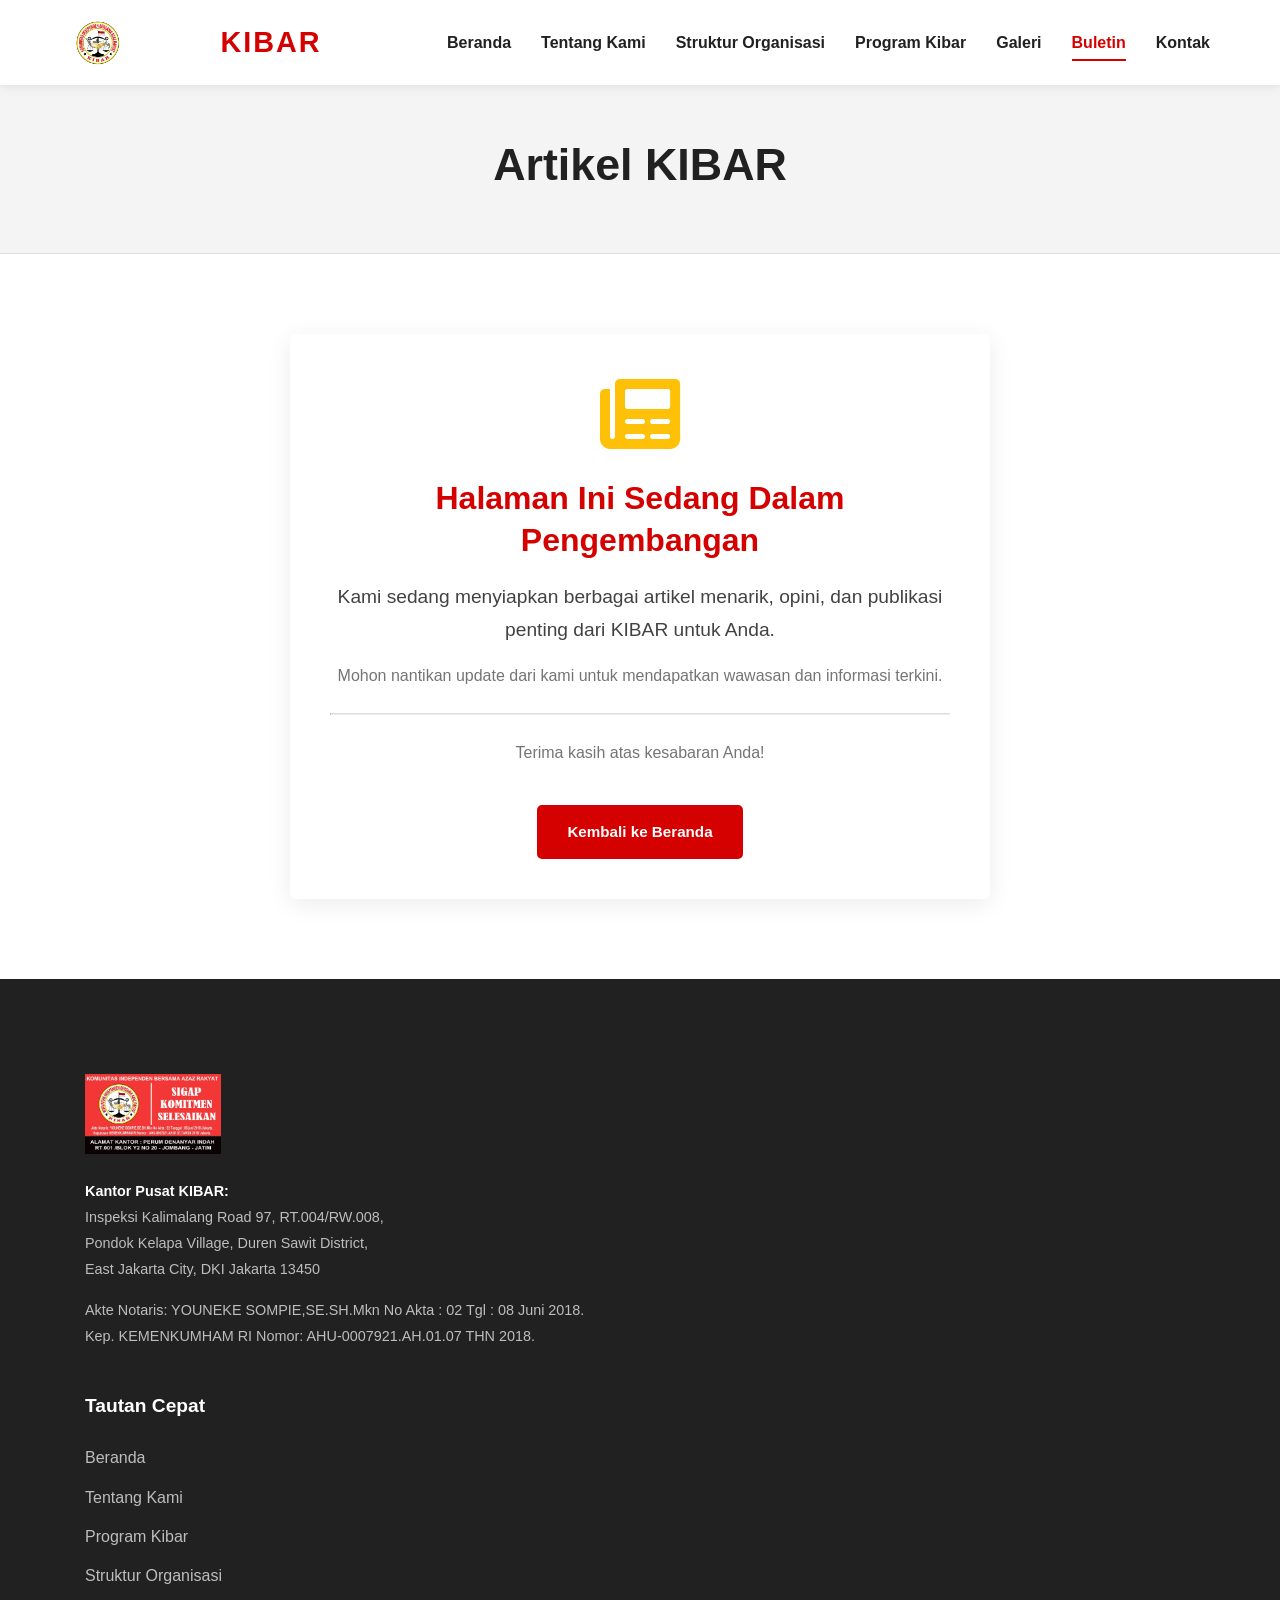
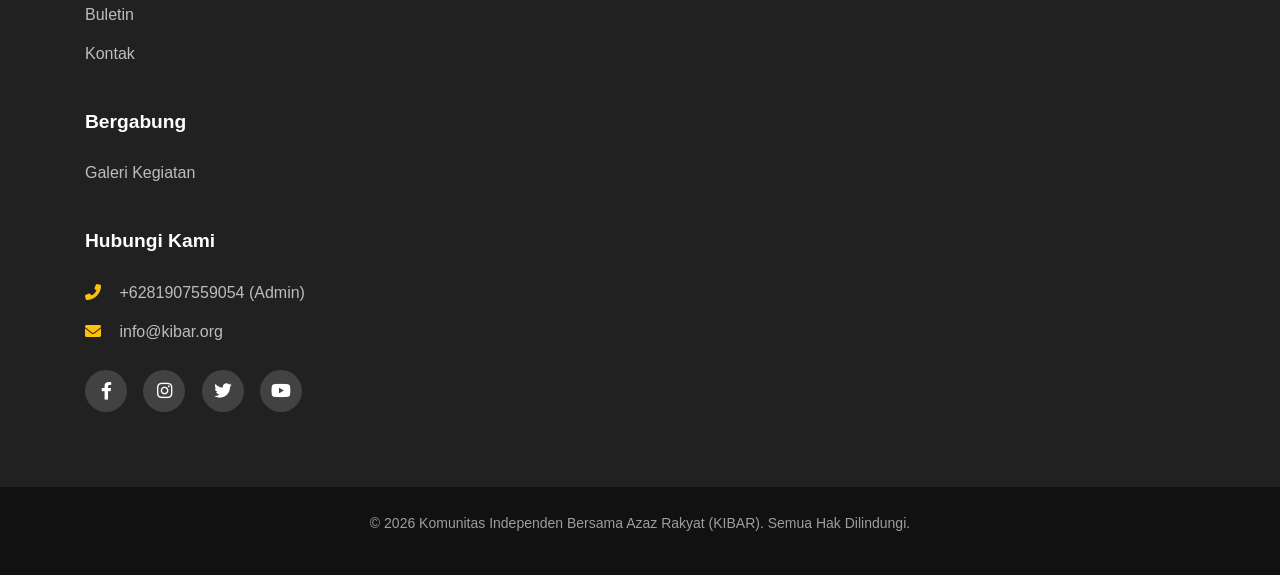
==== commit e8292a8f: "Fix focus list layout on mobile and remove donasi/pendaftaran pages" ====
--- a/artikel.html
+++ b/artikel.html
@@ -107,7 +107,7 @@
                 <div class="col-lg-3 col-md-4 col-12 footer-col">
                     <h5 class="footer-widget-title">Hubungi Kami</h5>
                     <ul class="footer-contact-info">
-                        <li><i class="fas fa-phone-alt"></i> <a href="https://wa.me/6281216547657">0812-1654-7657 (Admin)</a></li> 
+                        <li><i class="fas fa-phone-alt"></i> <a href="https://wa.me/6281907559054">+6281907559054 (Admin)</a></li> 
                         <li><i class="fas fa-envelope"></i> <a href="mailto:info@kibar.org">info@kibar.org</a></li>
                     </ul>
                     <div class="footer-social-icons">
--- a/css/style.css
+++ b/css/style.css
@@ -373,18 +373,21 @@
 }
 .focus-list {
     padding-left: 0;
+    list-style: none;
 }
 .focus-list li {
     display: flex;
-    align-items: center;
-    margin-bottom: 20px;
-    font-size: 1.05rem;
+    align-items: flex-start;
+    margin-bottom: 16px;
+    font-size: 1rem;
+    line-height: 1.5;
 }
 .focus-list i {
-    font-size: 1.5rem;
-    margin-right: 15px;
-    width: 30px;
+    font-size: 1.3rem;
+    margin-right: 10px;
+    min-width: 20px;
     text-align: center;
+    margin-top: 2px;
 }
 
 /* Key Leaders Section */
@@ -1242,8 +1245,8 @@
     }
 
     /* Penyesuaian Lainnya */
-    .about-short-text, .about-short-focus { text-align: center; }
-    .focus-list li { justify-content: center; }
+    .about-short-text { text-align: center; }
+    .focus-list li { justify-content: flex-start; }
     .focus-list i { margin-right: 10px;}
 
     .footer-col { 
@@ -1470,14 +1473,16 @@
 
     /* Focus list mobile */
     .focus-list li {
-        font-size: 0.95rem;
-        margin-bottom: 15px;
-        padding: 10px;
+        font-size: 0.9rem;
+        margin-bottom: 12px;
+        padding: 0;
+        line-height: 1.4;
     }
     .focus-list i {
-        font-size: 1.2rem;
-        width: 24px;
-        margin-right: 10px;
+        font-size: 1.1rem;
+        min-width: 18px;
+        margin-right: 8px;
+        margin-top: 1px;
     }
 
     /* Core values mobile */
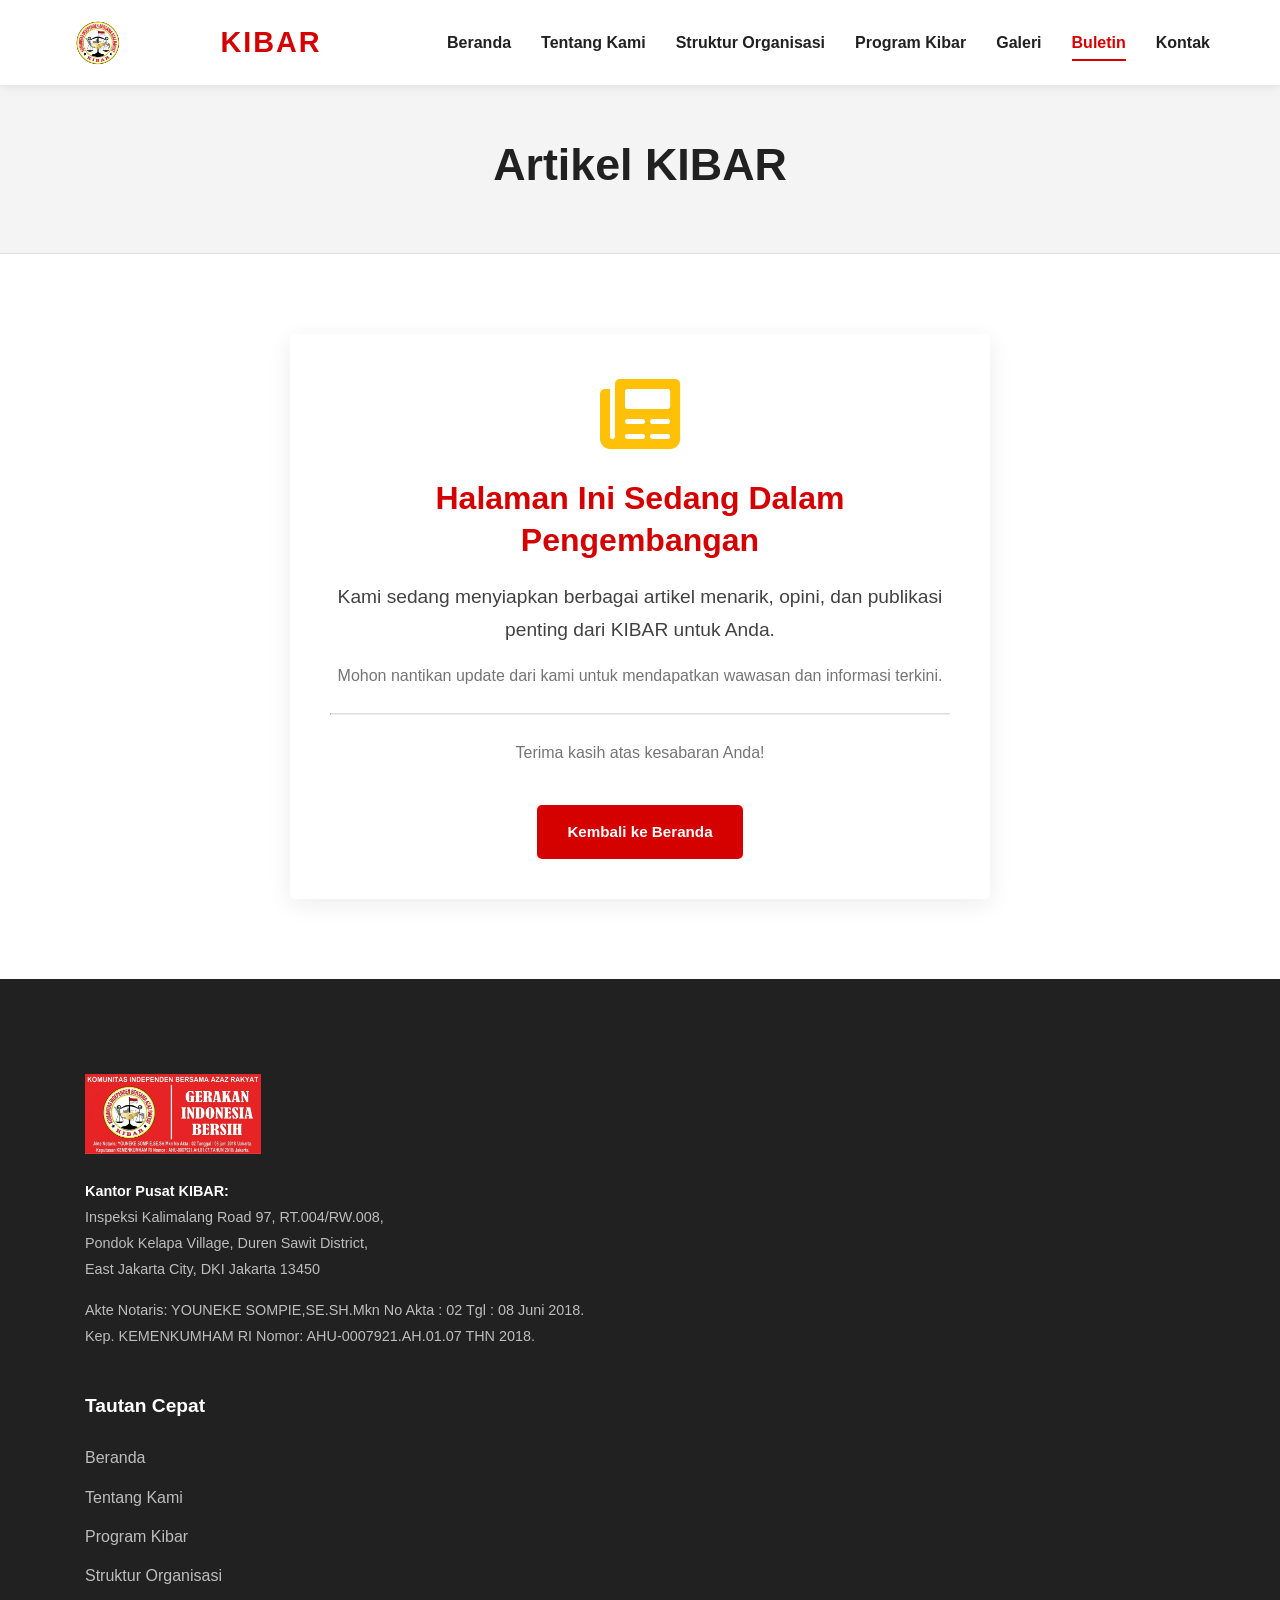
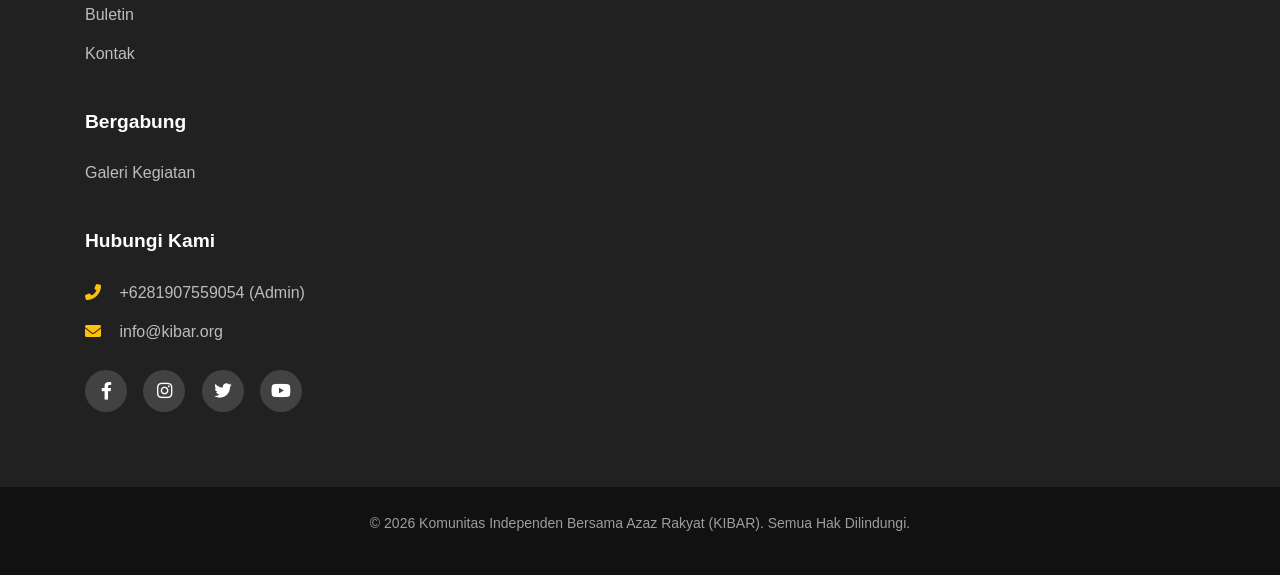
==== commit 6ae57fa7: "Replace slogan-kibar.webp with slogan-kibar-baru.webp in all footers" ====
--- a/artikel.html
+++ b/artikel.html
@@ -75,7 +75,7 @@
         <div class="container">
             <div class="row">
                 <div class="col-lg-4 col-md-12 footer-col footer-about">
-                    <img src="images/slogan-kibar.webp" alt="Logo KIBAR Investigator Putih" class="footer-logo">
+                    <img src="images/slogan-kibar-baru.webp" alt="Logo KIBAR Investigator Putih" class="footer-logo">
                     <p class="footer-address">
                         <strong>Kantor Pusat KIBAR:</strong><br>
                         Inspeksi Kalimalang Road 97, RT.004/RW.008,<br>
--- a/css/style.css
+++ b/css/style.css
@@ -282,7 +282,7 @@
 
 /* Hero Section */
 .hero-section {
-    background-image: url('../images/banner/hero-background.png');
+    background-image: url('../images/banner/hero-background.webp');
     background-size: cover;
     background-position: center;
     background-repeat: no-repeat;
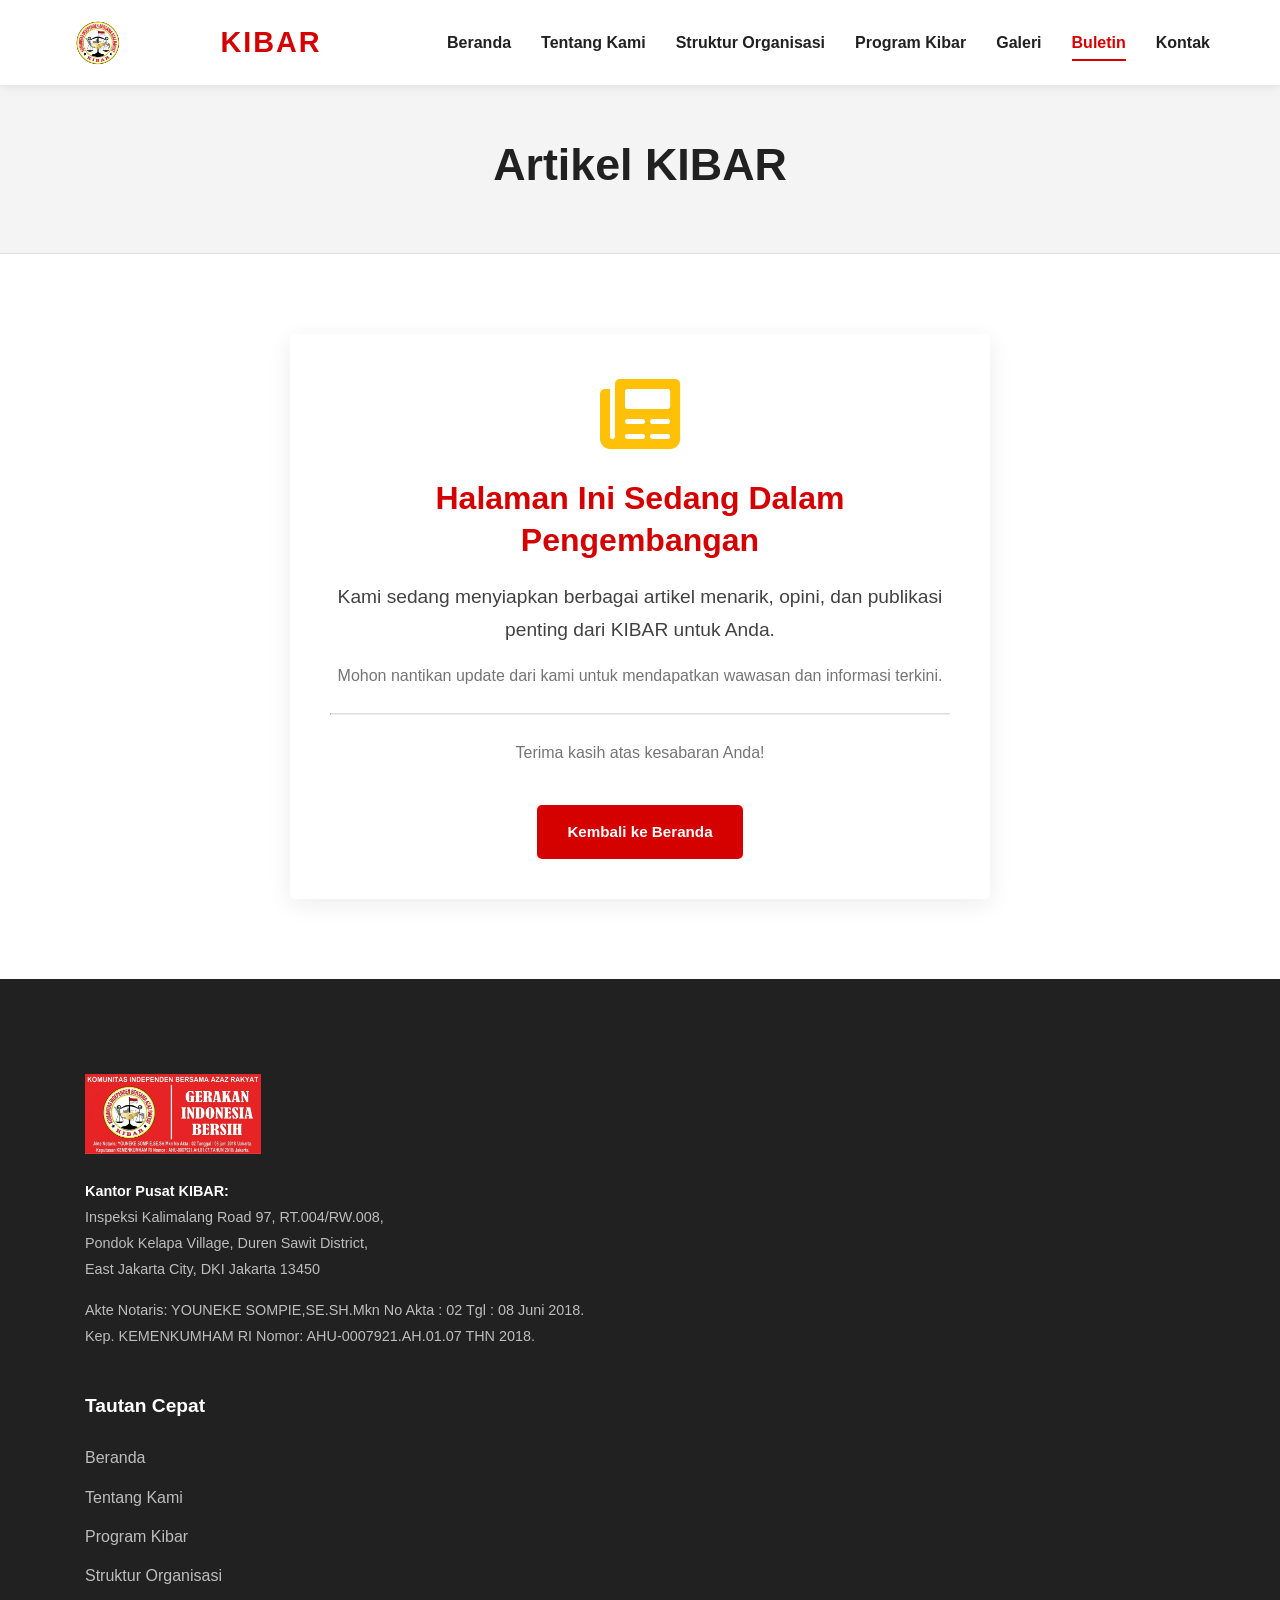
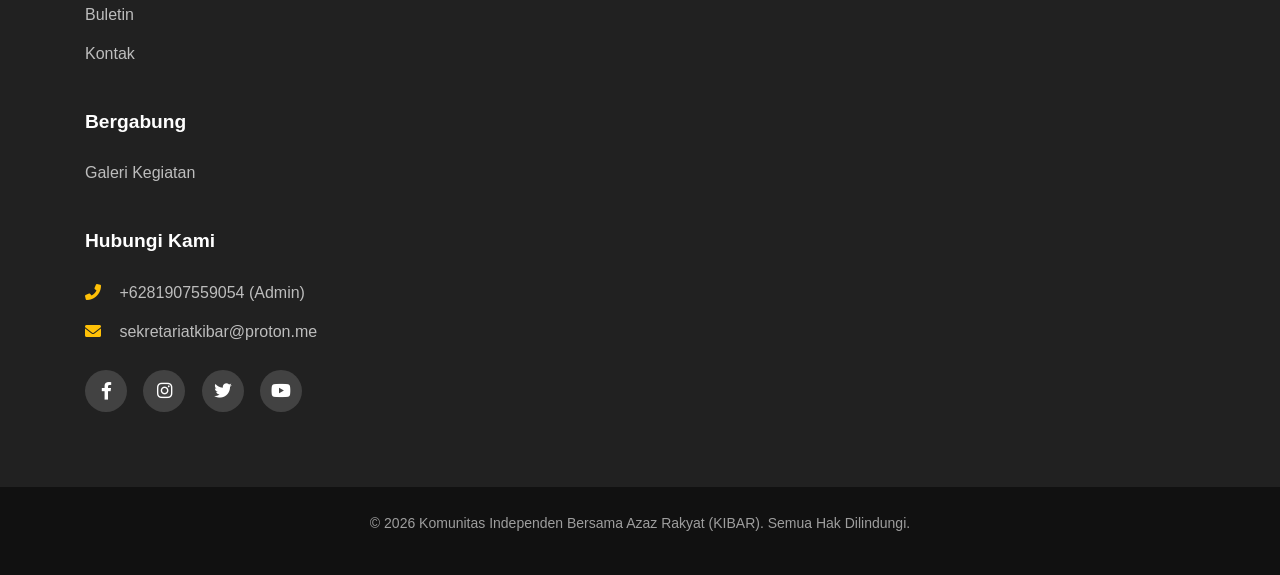
==== commit 58dfb04e: "Update email to sekretariatkibar@proton.me" ====
--- a/artikel.html
+++ b/artikel.html
@@ -108,7 +108,7 @@
                     <h5 class="footer-widget-title">Hubungi Kami</h5>
                     <ul class="footer-contact-info">
                         <li><i class="fas fa-phone-alt"></i> <a href="https://wa.me/6281907559054">+6281907559054 (Admin)</a></li> 
-                        <li><i class="fas fa-envelope"></i> <a href="mailto:info@kibar.org">info@kibar.org</a></li>
+                        <li><i class="fas fa-envelope"></i> <a href="mailto:sekretariatkibar@proton.me">sekretariatkibar@proton.me</a></li>
                     </ul>
                     <div class="footer-social-icons">
                         <a href="#" aria-label="Facebook KIBAR" target="_blank" rel="noopener noreferrer"><i class="fab fa-facebook-f"></i></a>
--- a/css/style.css
+++ b/css/style.css
@@ -1011,6 +1011,75 @@
     }
 }
 
+/* Program Kerja Table */
+.table-responsive-wrapper {
+    overflow-x: auto;
+    -webkit-overflow-scrolling: touch;
+    margin-top: 30px;
+}
+
+.program-kerja-table {
+    width: 100%;
+    border-collapse: collapse;
+    background-color: var(--kibar-white);
+    border-radius: var(--border-radius);
+    overflow: hidden;
+    box-shadow: 0 2px 10px rgba(0,0,0,0.08);
+}
+
+.program-kerja-table thead {
+    background-color: var(--kibar-red);
+    color: var(--kibar-white);
+}
+
+.program-kerja-table th {
+    padding: 15px 12px;
+    font-family: var(--font-heading);
+    font-size: 0.9rem;
+    font-weight: 700;
+    text-align: left;
+    vertical-align: middle;
+}
+
+.program-kerja-table td {
+    padding: 15px 12px;
+    font-size: 0.9rem;
+    vertical-align: top;
+    border-bottom: 1px solid #eee;
+}
+
+.program-kerja-table tbody tr {
+    transition: background-color 0.2s ease;
+}
+
+.program-kerja-table tbody tr:hover {
+    background-color: #fafafa;
+}
+
+.program-kerja-table tbody tr:nth-child(even) {
+    background-color: #f9f9f9;
+}
+
+.program-kerja-table tbody tr:nth-child(even):hover {
+    background-color: #f0f0f0;
+}
+
+.program-kerja-table td ul {
+    list-style: disc;
+    padding-left: 18px;
+    margin: 0;
+}
+
+.program-kerja-table td ul li {
+    margin-bottom: 6px;
+    line-height: 1.5;
+    font-size: 0.85rem;
+}
+
+.program-kerja-table td ul li:last-child {
+    margin-bottom: 0;
+}
+
 /* Styling untuk tabel responsif (data-label) */
 @media screen and (max-width: 767.98px) {
 .program-cards-container {
@@ -1024,14 +1093,68 @@
     padding: 20px;
 }
 
-    /* Khusus untuk kolom "No" jika ingin labelnya tidak terlalu memakan tempat atau berbeda */
+    /* Tabel Program Kerja responsif di mobile */
+    .program-kerja-table,
+    .program-kerja-table thead,
+    .program-kerja-table tbody,
+    .program-kerja-table th,
+    .program-kerja-table td,
+    .program-kerja-table tr {
+        display: block;
+    }
+
+    .program-kerja-table thead {
+        position: absolute;
+        width: 1px;
+        height: 1px;
+        padding: 0;
+        margin: -1px;
+        overflow: hidden;
+        clip: rect(0,0,0,0);
+        border: 0;
+    }
+
+    .program-kerja-table tbody tr {
+        margin-bottom: 20px;
+        border: 1px solid #eee;
+        border-radius: var(--border-radius);
+        box-shadow: 0 2px 5px rgba(0,0,0,0.05);
+    }
+
+    .program-kerja-table td {
+        border: none;
+        border-bottom: 1px solid #eee;
+        position: relative;
+        padding-left: 40% !important;
+        padding-top: 10px;
+        padding-bottom: 10px;
+        font-size: 0.85rem;
+    }
+
+    .program-kerja-table td:last-child {
+        border-bottom: none;
+    }
+
+    .program-kerja-table td::before {
+        content: attr(data-label);
+        position: absolute;
+        left: 12px;
+        top: 10px;
+        width: 38%;
+        font-weight: 700;
+        font-size: 0.8rem;
+        color: var(--kibar-red);
+        font-family: var(--font-heading);
+    }
+
+    /* Khusus untuk kolom "No" */
     .program-kerja-table td[data-label="No"] {
-        padding-left: 15px; /* Kurangi padding kiri jika label "No:" pendek */
-        text-align: left; /* Konten nomor rata kiri */
+        padding-left: 40% !important;
+        text-align: left;
+        font-weight: 700;
     }
     .program-kerja-table td[data-label="No"]::before {
-        width: auto; /* Biarkan lebar label "No:" menyesuaikan isinya */
-        /* Atau jika tidak ingin menampilkan label "No:" sama sekali: display: none; */
+        width: 38%;
     }
 }
 
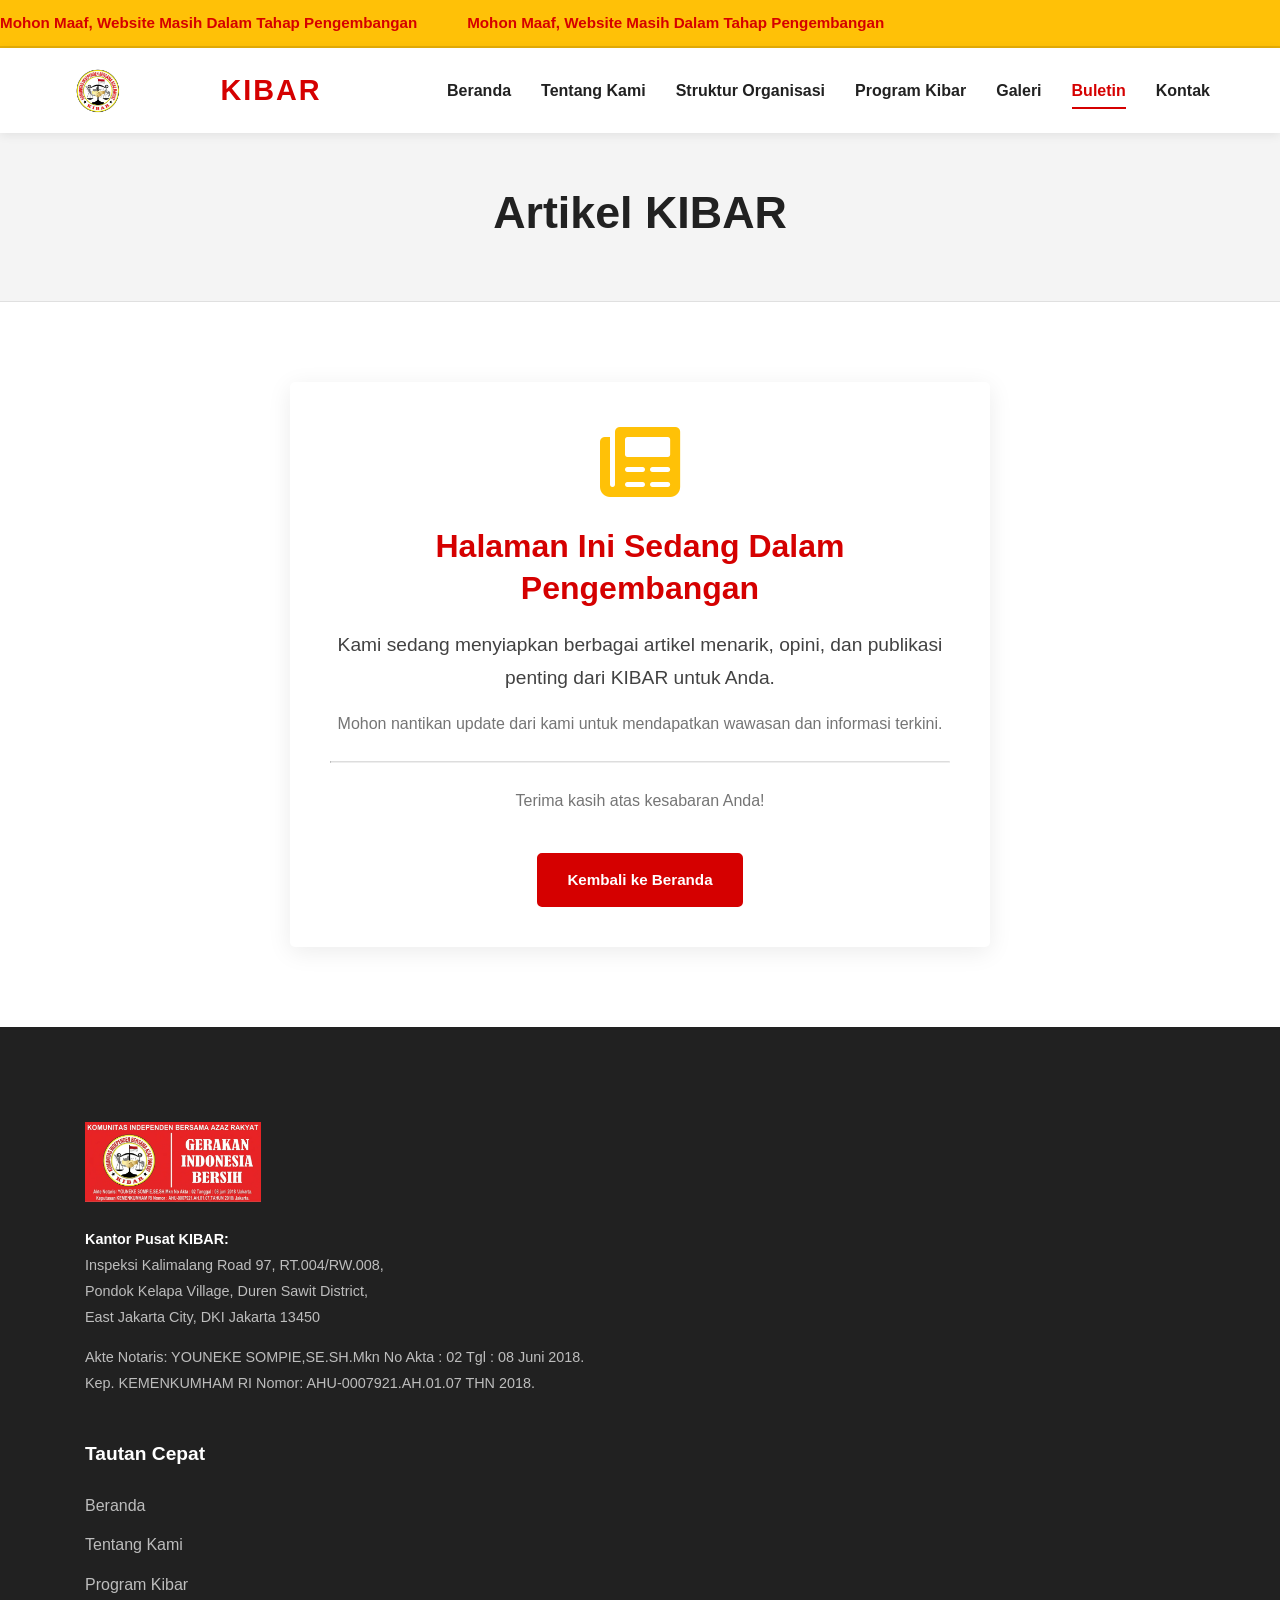
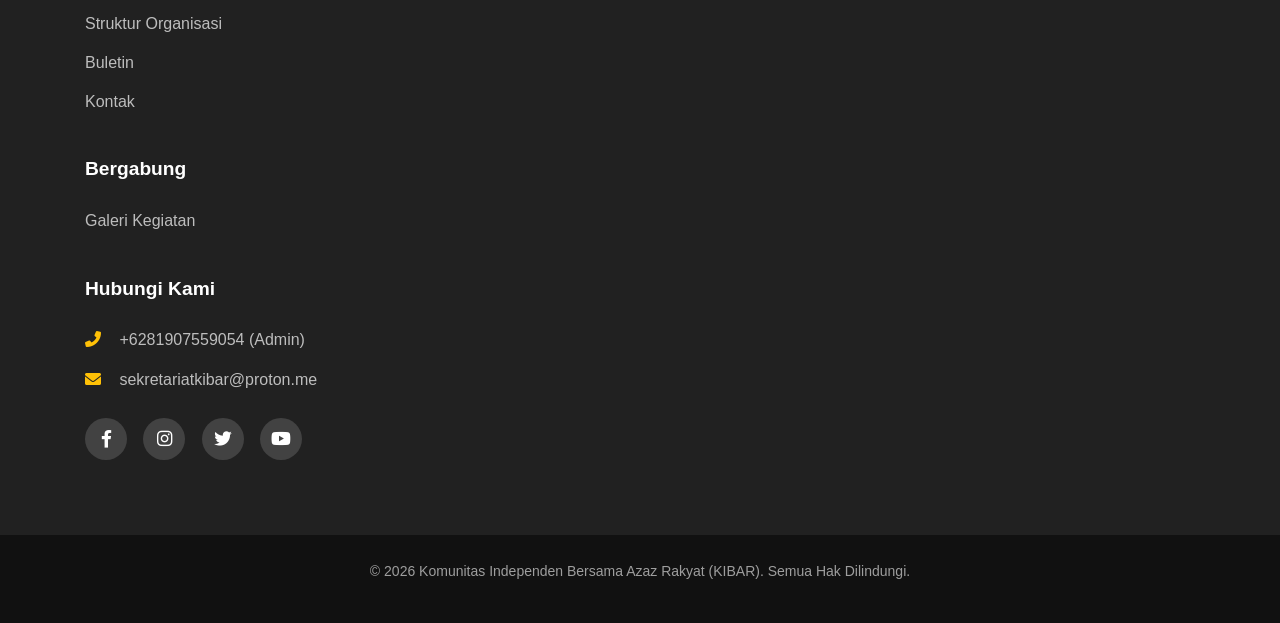
==== commit c302e5a8: "Add running text announcement bar to all pages" ====
--- a/artikel.html
+++ b/artikel.html
@@ -19,6 +19,16 @@
     <link rel="icon" href="images/logo/kibar-favicon.png" type="image/png"> 
 </head>
 <body>
+    <div class="announcement-bar">
+        <div class="announcement-bar__track">
+            <div class="announcement-bar__text">
+                Mohon Maaf, Website Masih Dalam Tahap Pengembangan
+            </div>
+            <div class="announcement-bar__text" aria-hidden="true">
+                Mohon Maaf, Website Masih Dalam Tahap Pengembangan
+            </div>
+        </div>
+    </div>
     <header class="site-header">
         <div class="container header-container">
             <div class="logo">
--- a/css/style.css
+++ b/css/style.css
@@ -1,3 +1,73 @@
+/* ==========================================================================
+   Announcement Bar - Running Text
+   ========================================================================== */
+.announcement-bar {
+    background-color: var(--kibar-gold);
+    overflow: hidden;
+    position: relative;
+    padding: 10px 0;
+    border-bottom: 2px solid rgba(0,0,0,0.1);
+}
+
+.announcement-bar__track {
+    display: flex;
+    width: max-content;
+    animation: announcement-scroll 20s linear infinite;
+}
+
+.announcement-bar__text {
+    white-space: nowrap;
+    font-family: var(--font-heading);
+    font-weight: 700;
+    font-size: 0.95rem;
+    color: var(--kibar-red);
+    padding-right: 50px;
+}
+
+@keyframes announcement-scroll {
+    0% {
+        transform: translateX(0);
+    }
+    100% {
+        transform: translateX(-50%);
+    }
+}
+
+/* Pause animation on hover */
+.announcement-bar:hover .announcement-bar__track {
+    animation-play-state: paused;
+}
+
+/* Adjust header spacing for announcement bar */
+.site-header {
+    top: 42px;
+}
+
+/* Mobile adjustments */
+@media (max-width: 767.98px) {
+    .announcement-bar {
+        padding: 8px 0;
+    }
+    .announcement-bar__text {
+        font-size: 0.85rem;
+    }
+    .announcement-bar__track {
+        animation-duration: 15s;
+    }
+    .site-header {
+        top: 36px;
+    }
+}
+
+@media (max-width: 479.98px) {
+    .announcement-bar__text {
+        font-size: 0.8rem;
+    }
+    .announcement-bar__track {
+        animation-duration: 12s;
+    }
+}
+
 /* Global Resets & Variables */
 :root {
     --kibar-red: #D50000;
